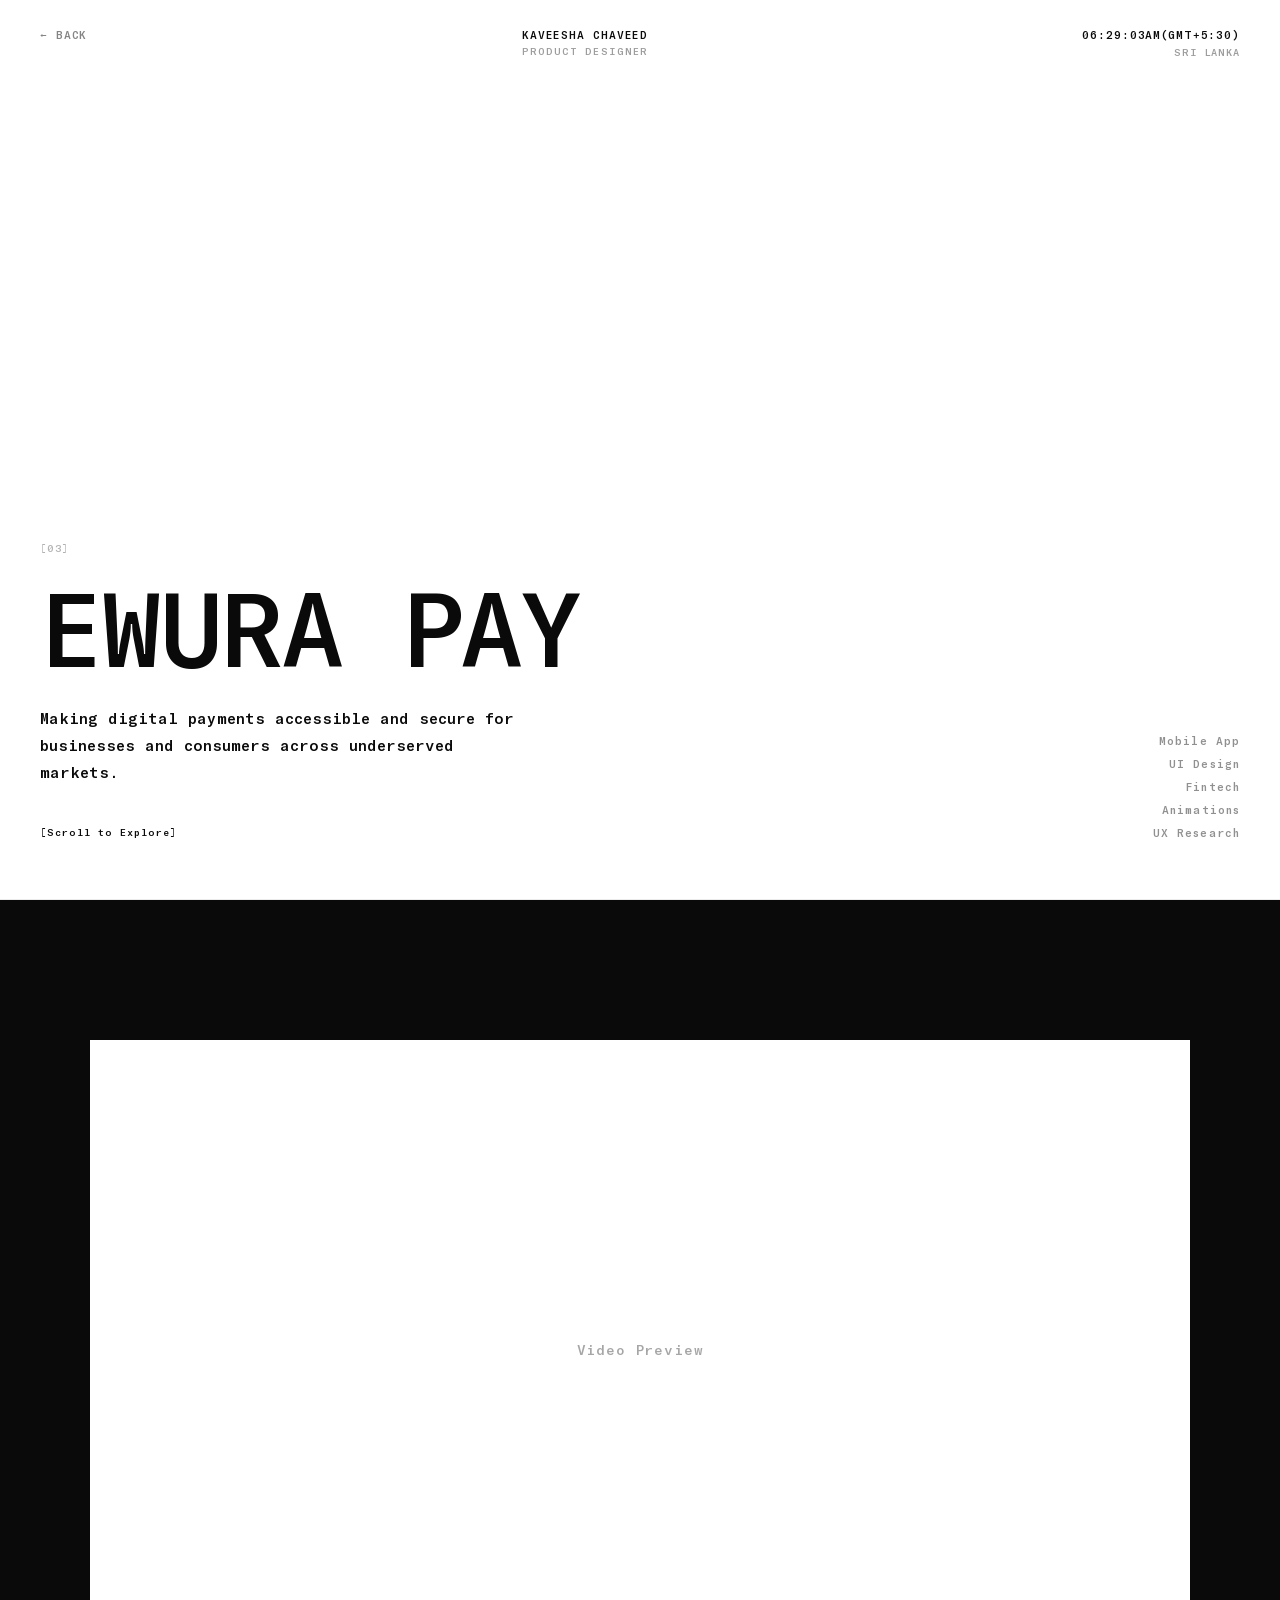
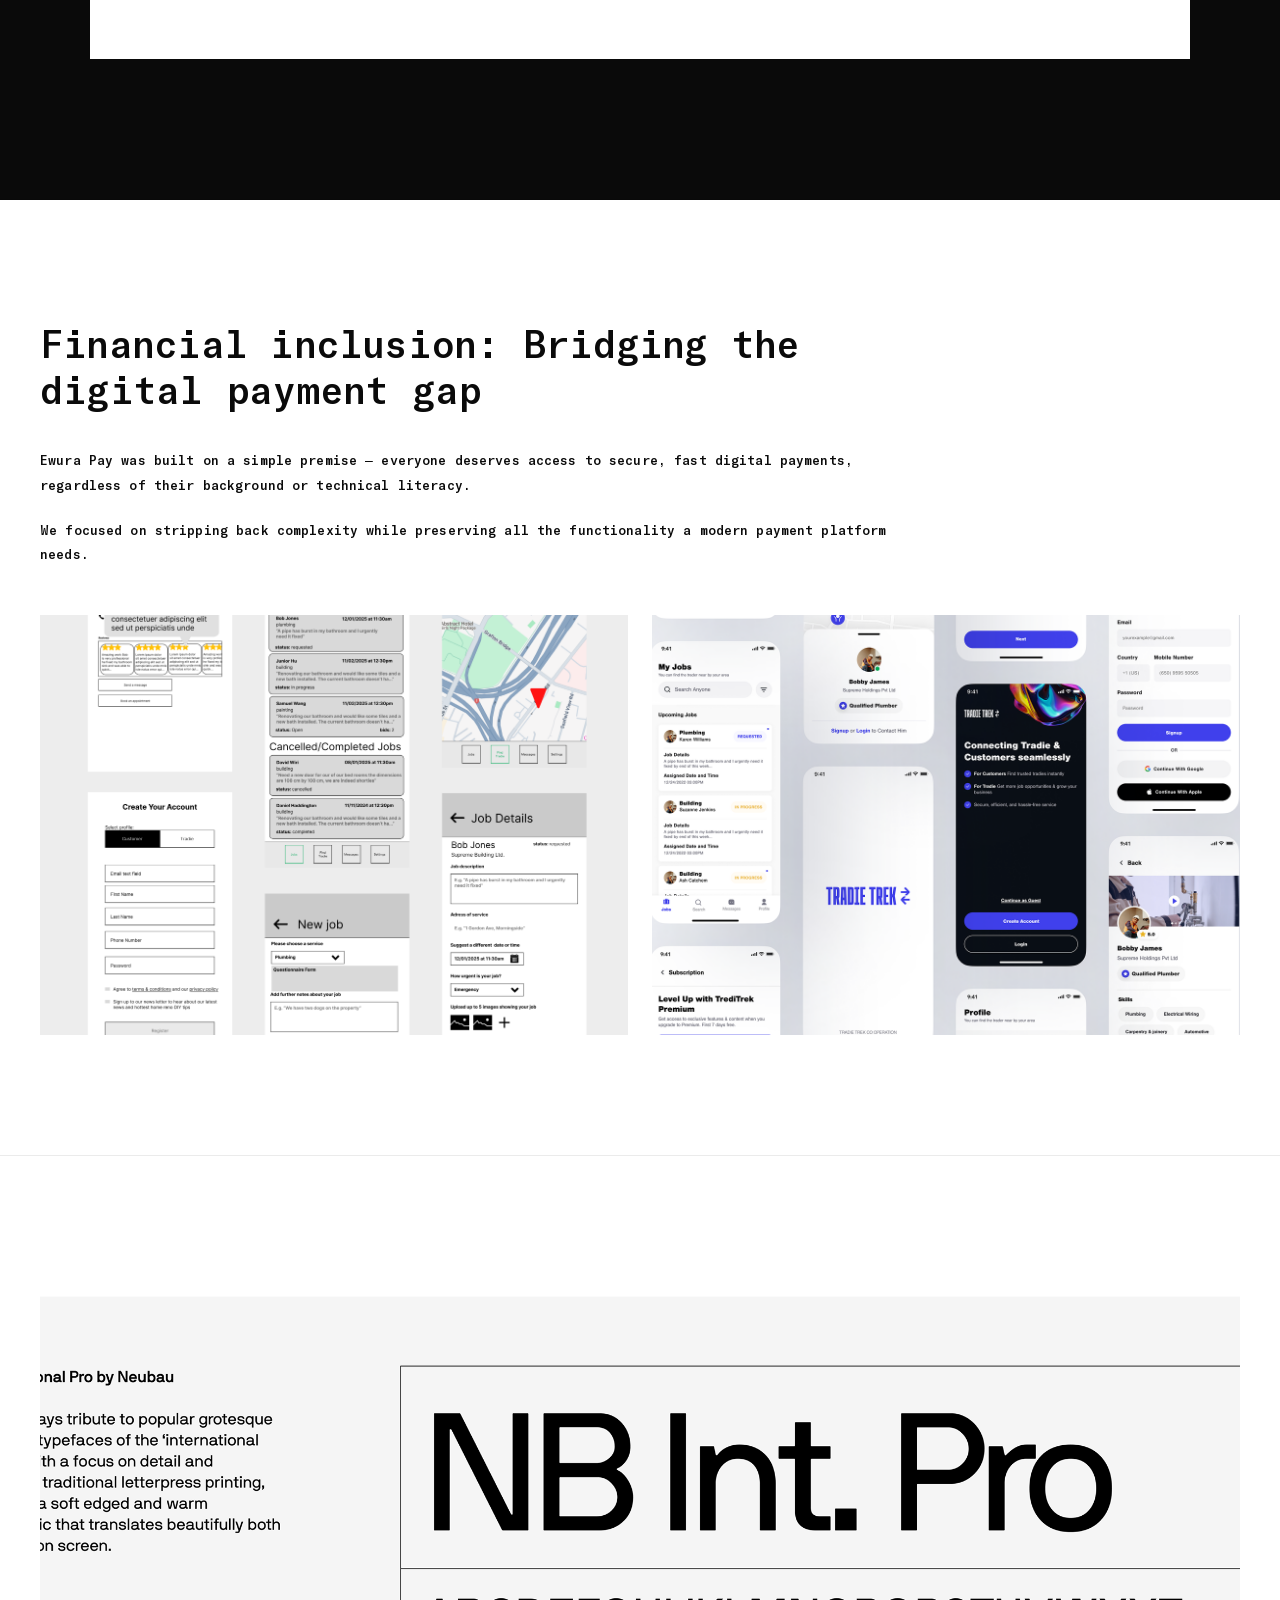
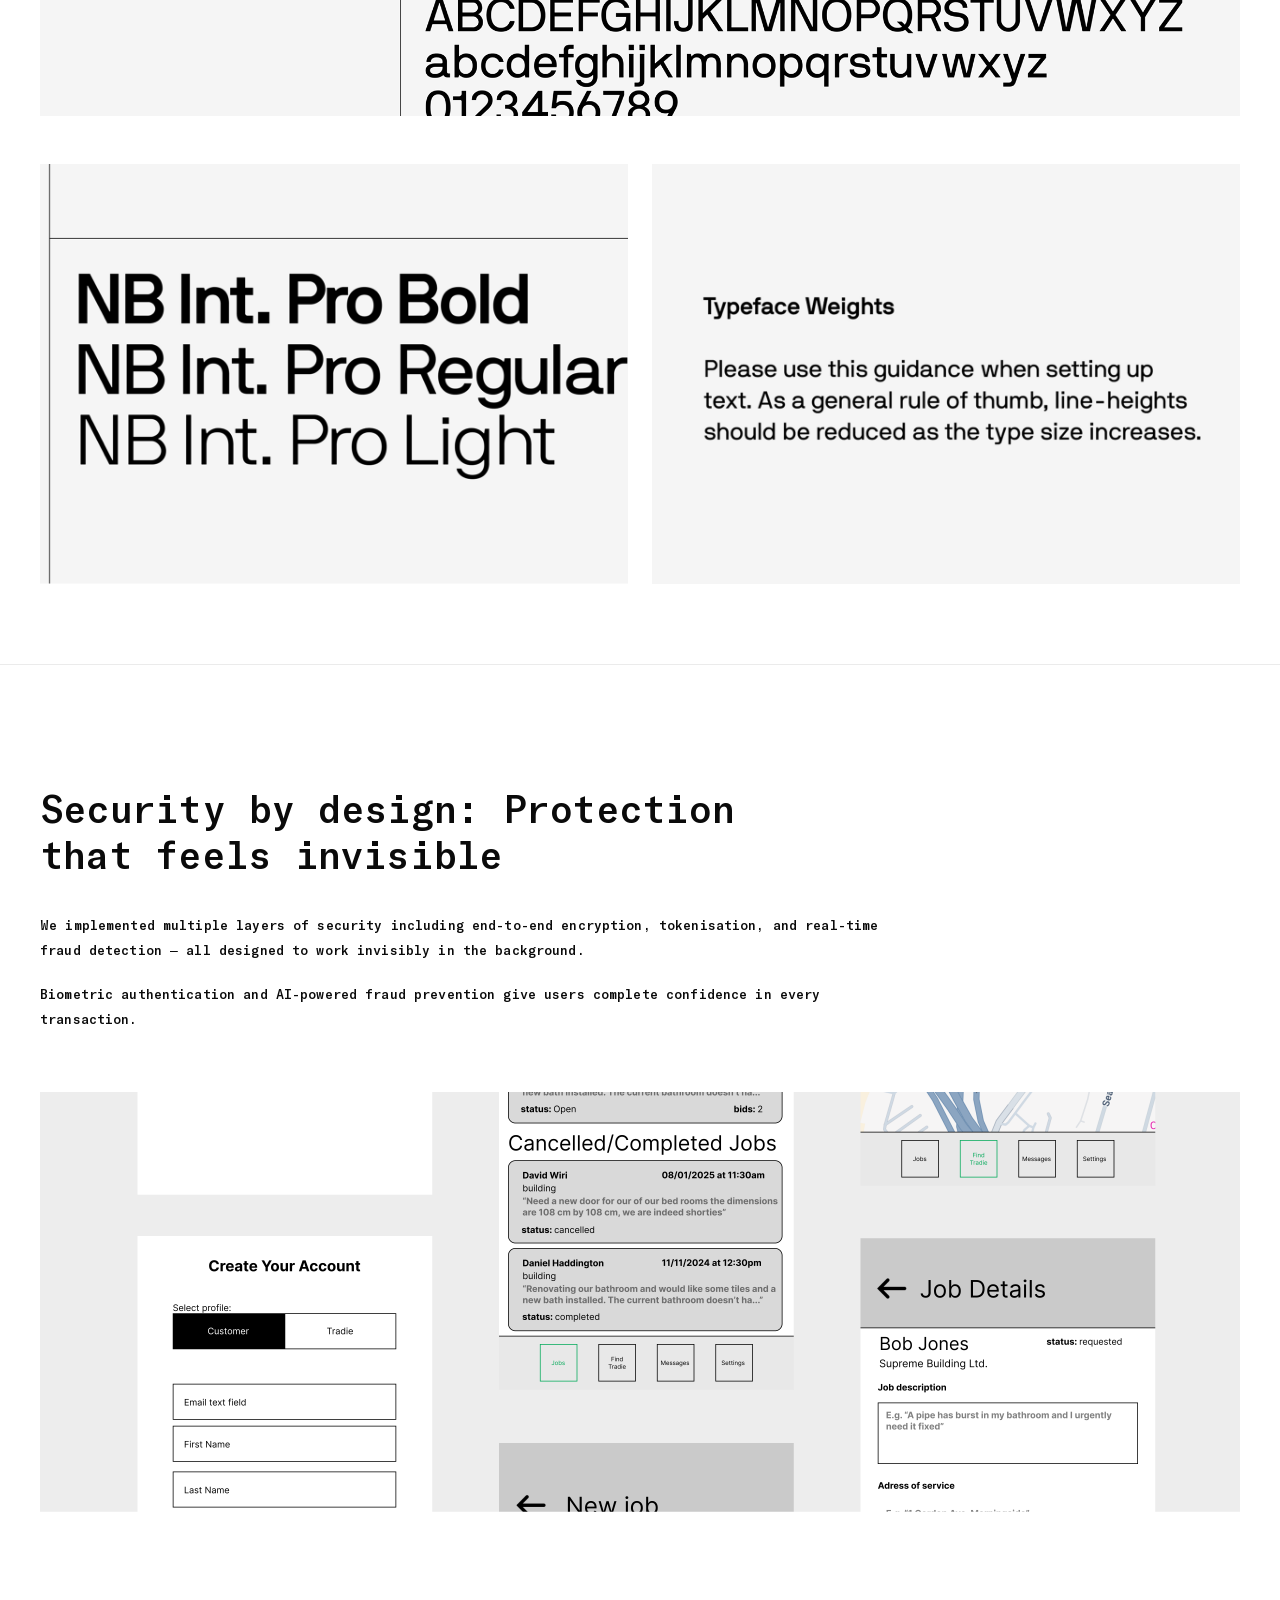
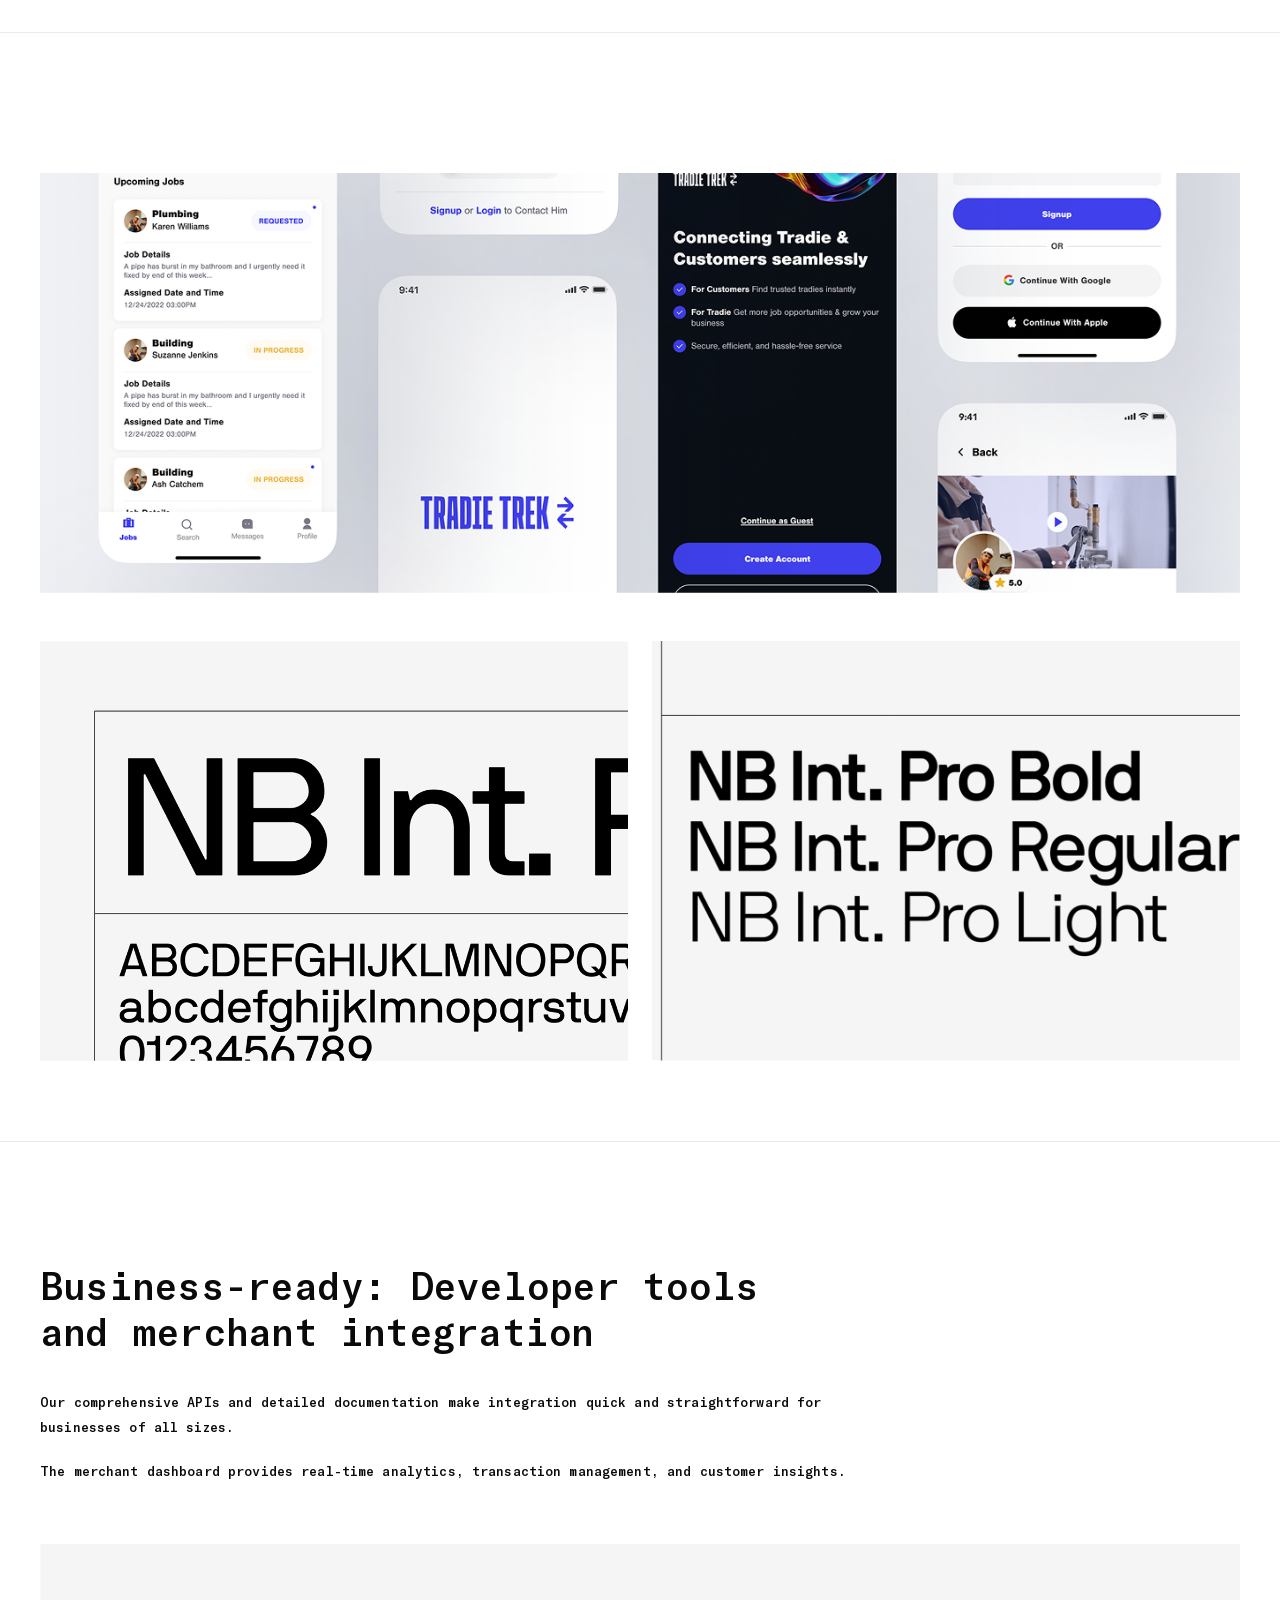
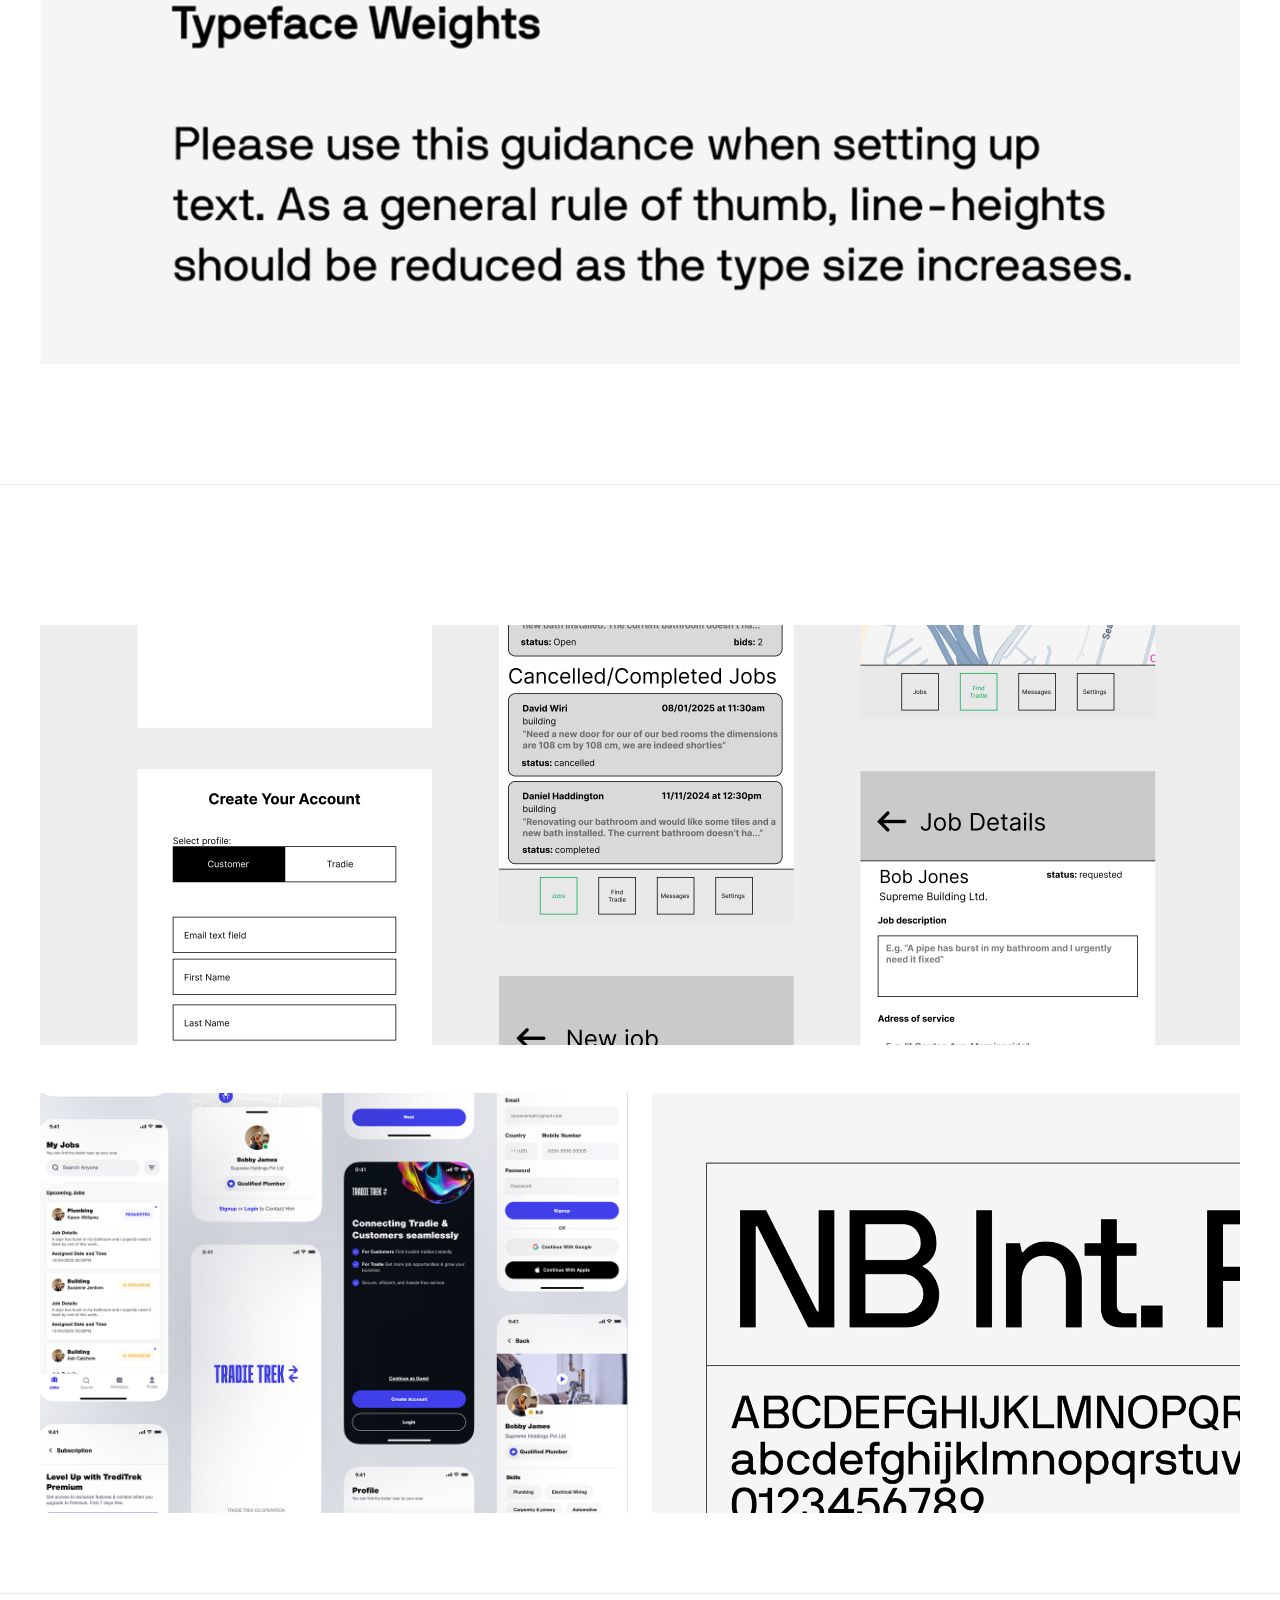
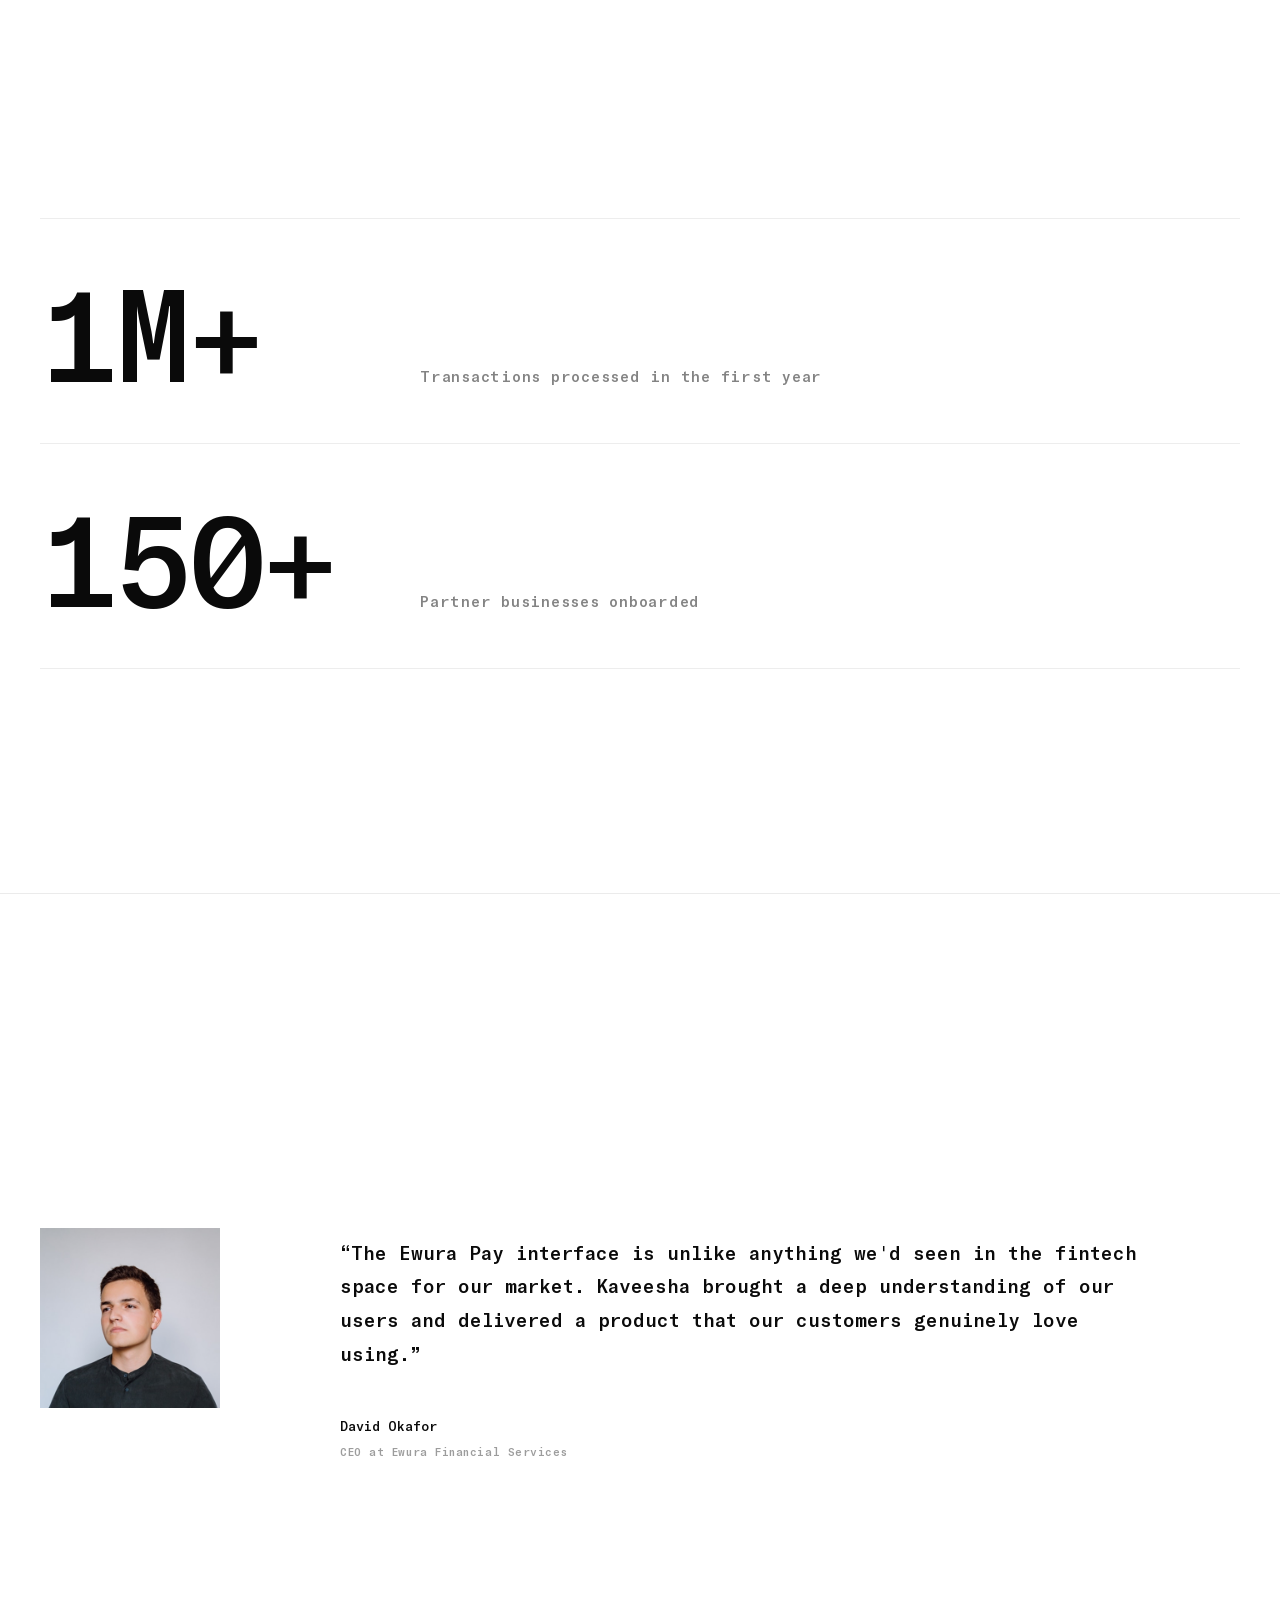
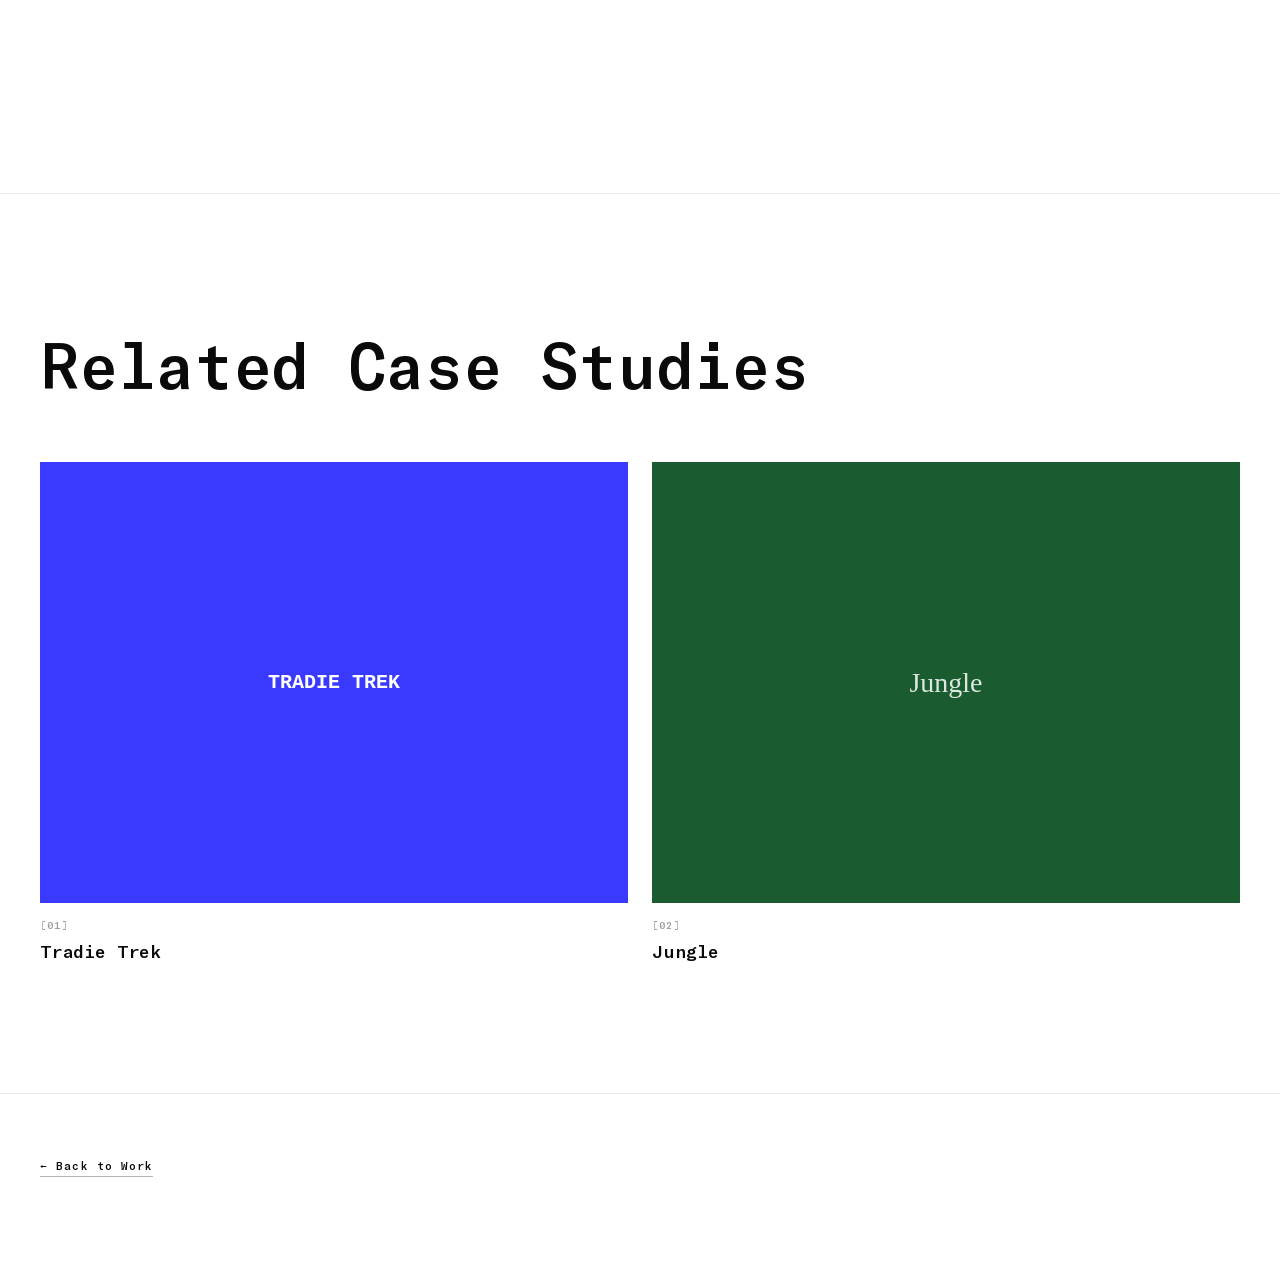
==== ewura-pay/index.html @ 0a638a09 "Use clean routes for portfolio pages" ====
<!DOCTYPE html>
<html lang="en">
<head>
<meta charset="UTF-8">
<meta name="viewport" content="width=device-width, initial-scale=1.0">
<title>Ewura Pay — Kaveesha Chaveed</title>
<link rel="preconnect" href="https://fonts.googleapis.com">
<link rel="preconnect" href="https://fonts.gstatic.com" crossorigin>
<link href="https://fonts.googleapis.com/css2?family=Playfair+Display:wght@700;900&family=IBM+Plex+Mono:wght@300;400;500&display=swap" rel="stylesheet">
<script>
(function() {
  try {
    if (sessionStorage.getItem('skipCaseStudyLoader') === '1') {
      document.documentElement.classList.add('skip-case-loader');
      sessionStorage.removeItem('skipCaseStudyLoader');
    }
  } catch (error) {}
})();
</script>
<style>
@font-face {
    font-family: 'GT America Mono';
    src: url('[data-uri]') format('truetype');
    font-weight: 500;
    font-style: normal;
  }

*,*::before,*::after{margin:0;padding:0;box-sizing:border-box;}
:root{
  --black:#0a0a0a;--white:#ffffff;--gold:#d4a843;
  --mono:'GT America Mono','IBM Plex Mono',monospace;
  --serif:'Playfair Display',serif;
  --ease:cubic-bezier(0.23,1,0.32,1);
}
html{scroll-behavior:smooth;}
body{font-family:var(--mono);background:var(--white);color:var(--black);overflow-x:hidden;}
.scroll-bar{position:fixed;top:0;left:0;height:2px;background:var(--gold);z-index:300;width:0;transition:width 0.1s linear;}
.skip-case-loader .page-loader{display:none;}
.skip-case-loader .proj-num,
.skip-case-loader .proj-title,
.skip-case-loader .proj-tagline,
.skip-case-loader .scroll-hint,
.skip-case-loader .proj-tags-right{
  animation:none;
  opacity:1;
  transform:none;
}
.page-loader{position:fixed;inset:0;background:var(--white);z-index:1000;display:flex;align-items:center;justify-content:center;animation:loaderOut 0.5s ease 1.4s forwards;}
.loader-text{font-family:var(--mono);font-size:11px;letter-spacing:0.2em;color:var(--black);opacity:0;animation:fadeIn 0.6s ease 0.3s forwards;}
@keyframes loaderOut{to{opacity:0;pointer-events:none;}}
@keyframes fadeIn{to{opacity:1;}}
nav{position:fixed;top:0;left:0;width:100%;padding:28px 40px;display:flex;align-items:flex-start;justify-content:space-between;z-index:200;}
nav.on-white{color:var(--black);}
nav.on-dark{color:var(--white);}
.nav-back{font-family:var(--mono);font-size:11px;letter-spacing:0.08em;text-decoration:none;color:inherit;display:flex;align-items:center;gap:6px;opacity:0.5;transition:opacity 0.3s;}
.nav-back:hover{opacity:1;}
.nav-mid{text-align:center;font-size:11px;letter-spacing:0.1em;}
.nav-name{display:block;font-weight:500;margin-bottom:4px;}
.nav-sub{display:block;font-size:10px;opacity:0.4;}
.nav-right{text-align:right;font-size:11px;letter-spacing:0.08em;}
.nav-time{display:block;font-weight:500;margin-bottom:4px;}
.nav-loc{display:block;font-size:10px;opacity:0.4;}
.project-hero{height:100vh;background:var(--white);display:flex;flex-direction:column;justify-content:flex-end;padding:0 40px 60px;position:relative;border-bottom:1px solid rgba(0,0,0,0.08);overflow:hidden;}
.proj-num{font-size:10px;letter-spacing:0.14em;color:rgba(0,0,0,0.3);margin-bottom:20px;display:block;opacity:0;transform:translateY(20px);animation:fadeUpIn 0.9s var(--ease) 1.5s forwards;}
.proj-title{font-family:var(--mono);font-size:clamp(52px,8vw,110px);font-weight:500;line-height:1;letter-spacing:-0.03em;margin-bottom:28px;opacity:0;transform:translateY(30px);animation:fadeUpIn 1s var(--ease) 1.65s forwards;}
.proj-tagline{font-size:clamp(13px,1.2vw,16px);line-height:1.75;max-width:480px;opacity:0;transform:translateY(20px);animation:fadeUpIn 0.9s var(--ease) 1.8s forwards;}
.scroll-hint{font-size:10px;letter-spacing:0.1em;opacity:0;margin-top:40px;animation:fadeUpIn 0.9s var(--ease) 2s forwards;}
.proj-tags-right{position:absolute;bottom:60px;right:40px;text-align:right;display:flex;flex-direction:column;gap:10px;opacity:0;animation:fadeUpIn 0.9s var(--ease) 1.9s forwards;}
.htag{font-size:11px;letter-spacing:0.1em;opacity:0.45;}
@keyframes fadeUpIn{to{opacity:1;transform:translateY(0);}}
.cs-video-section{height:100vh;display:flex;align-items:center;justify-content:center;padding:80px 40px;border-bottom:1px solid rgba(0,0,0,0.08);background:var(--black);}
.video-box{width:100%;max-width:1100px;aspect-ratio:16/9;background:var(--white);border:1px solid rgba(255,255,255,0.1);display:flex;align-items:center;justify-content:center;font-family:var(--mono);font-size:14px;letter-spacing:0.06em;color:rgba(0,0,0,0.35);opacity:0;transform:scale(0.97);transition:opacity 0.8s var(--ease),transform 0.8s var(--ease);}
.video-box.visible{opacity:1;transform:scale(1);}
.cs-section{min-height:100vh;display:flex;align-items:center;border-bottom:1px solid rgba(0,0,0,0.08);padding:120px 0;}
.cs-images-section{padding:80px 0;}
.cs-inner{width:100%;padding:0 40px;}
.cs-h2{font-family:var(--mono);font-size:clamp(24px,3vw,42px);font-weight:500;letter-spacing:-0.02em;line-height:1.2;margin-bottom:36px;max-width:760px;}
.cs-body{font-size:13px;line-height:1.9;opacity:0.65;max-width:860px;margin-bottom:20px;letter-spacing:0.01em;}
.img-full{width:100%;height:420px;background:none;display:flex;align-items:center;justify-content:center;font-family:var(--mono);font-size:13px;font-weight:500;color:rgba(0,0,0,0.35);margin-top:60px;}
.img-grid-2{display:grid;grid-template-columns:1fr 1fr;gap:24px;margin-top:48px;}
.img-box{background:none;height:420px;display:flex;align-items:center;justify-content:center;font-family:var(--mono);font-size:13px;font-weight:500;color:rgba(0,0,0,0.35);}
.cs-stats-section{min-height:100vh;display:flex;align-items:center;border-bottom:1px solid rgba(0,0,0,0.08);padding:120px 40px;}
.stat-row{display:grid;grid-template-columns:380px 1fr;align-items:baseline;padding:48px 0;border-top:1px solid rgba(0,0,0,0.07);width:100%;}
.stat-row:last-child{border-bottom:1px solid rgba(0,0,0,0.07);}
.stat-num{font-family:var(--mono);font-size:clamp(72px,10vw,130px);font-weight:500;letter-spacing:-0.04em;line-height:1;}
.stat-unit{font-size:0.45em;}
.stat-desc{font-size:15px;letter-spacing:0.05em;opacity:0.5;}
.cs-testi-section{min-height:100vh;display:flex;align-items:center;border-bottom:1px solid rgba(0,0,0,0.08);padding:120px 0;}
.cs-testi-grid{display:grid;grid-template-columns:200px 1fr;gap:100px;align-items:start;}
.testi-img{width:180px;height:180px;background:#d8d8d3;display:flex;align-items:center;justify-content:center;font-size:11px;color:rgba(0,0,0,0.3);}
.testi-right{padding-top:8px;}
.testi-text{font-size:clamp(15px,1.5vw,20px);line-height:1.75;margin-bottom:48px;max-width:820px;}
.testi-author strong{display:block;font-size:13px;font-weight:500;margin-bottom:6px;}
.testi-author span{font-size:11px;opacity:0.4;letter-spacing:0.05em;}
.cs-related-section{min-height:100vh;display:flex;align-items:center;padding:120px 40px;border-bottom:1px solid rgba(0,0,0,0.08);}
.related-inner{width:100%;}
.related-heading{font-family:var(--mono);font-size:clamp(36px,5vw,72px);font-weight:500;letter-spacing:-0.02em;margin-bottom:60px;}
.related-grid{display:grid;grid-template-columns:1fr 1fr;gap:24px;}
.related-card{text-decoration:none;color:var(--black);display:block;}
.related-thumb{width:100%;aspect-ratio:4/3;overflow:hidden;margin-bottom:16px;}
.related-thumb-inner{width:100%;height:100%;display:flex;align-items:center;justify-content:center;transition:transform 0.6s var(--ease);}
.related-card:hover .related-thumb-inner{transform:scale(1.04);}
.related-num{font-size:10px;letter-spacing:0.12em;opacity:0.4;margin-bottom:8px;}
.related-title{font-size:18px;font-weight:500;letter-spacing:-0.01em;}
.back-wrap{padding:60px 40px 100px;}
.back-link{font-family:var(--mono);font-size:11px;letter-spacing:0.1em;color:var(--black);text-decoration:none;border-bottom:1px solid rgba(0,0,0,0.3);padding-bottom:4px;display:inline-flex;align-items:center;gap:8px;transition:opacity 0.3s,gap 0.3s;}
.back-link:hover{opacity:0.5;gap:16px;}
.reveal-up{opacity:0;transform:translateY(32px);transition:opacity 0.8s var(--ease),transform 0.8s var(--ease);}
.reveal-up.visible{opacity:1;transform:translateY(0);}
.reveal-clip{clip-path:inset(0 0 0% 0);transition:clip-path 1s var(--ease);}
.reveal-clip.visible{clip-path:inset(0 0 0% 0);}
.reveal-left{opacity:0;transform:translateX(-24px);transition:opacity 0.7s var(--ease),transform 0.7s var(--ease);}
.reveal-left.visible{opacity:1;transform:translateX(0);}
@media(max-width:900px){
  nav{padding:20px;}
  .nav-mid,.nav-right{display:none;}
  .project-hero,.cs-inner,.cs-stats-section,.cs-testi-section .cs-inner,.cs-related-section,.back-wrap{padding-left:20px;padding-right:20px;}
  .proj-tags-right{position:static;margin-top:24px;text-align:left;}
  .img-grid-2{grid-template-columns:1fr;}
  .cs-testi-grid{grid-template-columns:1fr;gap:40px;}
  .related-grid{grid-template-columns:1fr;}
  .stat-row{grid-template-columns:1fr;gap:8px;}
}

</style>
</head>
<body>
<div class="page-loader"><div class="loader-text">KAVEESHA CHAVEED</div></div>
<div class="scroll-bar" id="sb"></div>
<nav id="siteNav" class="on-white">
  <a href="/" class="nav-back">← BACK</a>
  <div class="nav-mid"><span class="nav-name">KAVEESHA CHAVEED</span><span class="nav-sub">PRODUCT DESIGNER</span></div>
  <div class="nav-right"><span class="nav-time" id="liveTime">--:--</span><span class="nav-loc">SRI LANKA</span></div>
</nav>
<section class="project-hero">
  <span class="proj-num">[03]</span>
  <h1 class="proj-title">EWURA PAY</h1>
  <p class="proj-tagline">Making digital payments accessible and secure for businesses and consumers across underserved markets.</p>
  <p class="scroll-hint">[Scroll to Explore]</p>
  <div class="proj-tags-right"><span class="htag">Mobile App</span><span class="htag">UI Design</span><span class="htag">Fintech</span><span class="htag">Animations</span><span class="htag">UX Research</span></div>
</section>
<section class="cs-video-section"><div class="video-box">Video Preview</div></section>
<section class="cs-section cs-text-section"><div class="cs-inner"><h2 class="cs-h2 reveal-up">Financial inclusion: Bridging the digital payment gap</h2><p class="cs-body reveal-up" style="transition-delay:0.10s">Ewura Pay was built on a simple premise — everyone deserves access to secure, fast digital payments, regardless of their background or technical literacy.</p><p class="cs-body reveal-up" style="transition-delay:0.20s">We focused on stripping back complexity while preserving all the functionality a modern payment platform needs.</p><div class="img-grid-2"><div class="img-box reveal-clip" style="transition-delay:0.1s"><img src="/Images/Frame 6.png" alt="Ewura Pay Image 1" style="width:100%;height:100%;object-fit:cover;"></div><div class="img-box reveal-clip" style="transition-delay:0.25s"><img src="/Images/Rectangle 14 2.png" alt="Ewura Pay Image 2" style="width:100%;height:100%;object-fit:cover;"></div></div></div></section><section class="cs-section cs-images-section"><div class="cs-inner"><div class="img-full reveal-clip"><img src="/Images/Rectangle 14.png" alt="Ewura Pay Image 3" style="width:100%;height:100%;object-fit:cover;"></div><div class="img-grid-2"><div class="img-box reveal-clip" style="transition-delay:0.15s"><img src="/Images/Rectangle 15.png" alt="Ewura Pay Image 4" style="width:100%;height:100%;object-fit:cover;"></div><div class="img-box reveal-clip" style="transition-delay:0.3s"><img src="/Images/Rectangle 16.png" alt="Ewura Pay Image" style="width:100%;height:100%;object-fit:cover;"></div></div></div></section><section class="cs-section cs-text-section"><div class="cs-inner"><h2 class="cs-h2 reveal-up">Security by design: Protection that feels invisible</h2><p class="cs-body reveal-up" style="transition-delay:0.10s">We implemented multiple layers of security including end-to-end encryption, tokenisation, and real-time fraud detection — all designed to work invisibly in the background.</p><p class="cs-body reveal-up" style="transition-delay:0.20s">Biometric authentication and AI-powered fraud prevention give users complete confidence in every transaction.</p><div class="img-full reveal-clip" style="transition-delay:0.15s"><img src="/Images/Frame 6.png" alt="Ewura Pay Image" style="width:100%;height:100%;object-fit:cover;"></div></div></section><section class="cs-section cs-images-section"><div class="cs-inner"><div class="img-full reveal-clip"><img src="/Images/Rectangle 14 2.png" alt="Ewura Pay Image" style="width:100%;height:100%;object-fit:cover;"></div><div class="img-grid-2"><div class="img-box reveal-clip" style="transition-delay:0.15s"><img src="/Images/Rectangle 14.png" alt="Ewura Pay Image" style="width:100%;height:100%;object-fit:cover;"></div><div class="img-box reveal-clip" style="transition-delay:0.3s"><img src="/Images/Rectangle 15.png" alt="Ewura Pay Image" style="width:100%;height:100%;object-fit:cover;"></div></div></div></section><section class="cs-section cs-text-section"><div class="cs-inner"><h2 class="cs-h2 reveal-up">Business-ready: Developer tools and merchant integration</h2><p class="cs-body reveal-up" style="transition-delay:0.10s">Our comprehensive APIs and detailed documentation make integration quick and straightforward for businesses of all sizes.</p><p class="cs-body reveal-up" style="transition-delay:0.20s">The merchant dashboard provides real-time analytics, transaction management, and customer insights.</p><div class="img-full reveal-clip" style="transition-delay:0.15s"><img src="/Images/Rectangle 16.png" alt="Ewura Pay Image" style="width:100%;height:100%;object-fit:cover;"></div></div></section><section class="cs-section cs-images-section"><div class="cs-inner"><div class="img-full reveal-clip"><img src="/Images/Frame 6.png" alt="Ewura Pay Image" style="width:100%;height:100%;object-fit:cover;"></div><div class="img-grid-2"><div class="img-box reveal-clip" style="transition-delay:0.15s"><img src="/Images/Rectangle 14 2.png" alt="Ewura Pay Image" style="width:100%;height:100%;object-fit:cover;"></div><div class="img-box reveal-clip" style="transition-delay:0.3s"><img src="/Images/Rectangle 14.png" alt="Ewura Pay Image" style="width:100%;height:100%;object-fit:cover;"></div></div></div></section>
<section class="cs-stats-section"><div style="width:100%;"><div class="stat-row reveal-left" style="transition-delay:0.00s"><div class="stat-num">1M+<span class="stat-unit"></span></div><div class="stat-desc">Transactions processed in the first year</div></div><div class="stat-row reveal-left" style="transition-delay:0.15s"><div class="stat-num">150+<span class="stat-unit"></span></div><div class="stat-desc">Partner businesses onboarded</div></div></div></section>
<section class="cs-section cs-testi-section"><div class="cs-inner cs-testi-grid"><div class="testi-img reveal-up"><img src="/Images/Rectangle 18.png" alt="Testimonial" style="width:100%;height:100%;object-fit:cover;"></div><div class="testi-right"><p class="testi-text reveal-up" style="transition-delay:0.12s">&ldquo;The Ewura Pay interface is unlike anything we'd seen in the fintech space for our market. Kaveesha brought a deep understanding of our users and delivered a product that our customers genuinely love using.&rdquo;</p><div class="testi-author reveal-up" style="transition-delay:0.24s"><strong>David Okafor</strong><span>CEO at Ewura Financial Services</span></div></div></div></section>
<section class="cs-related-section"><div class="related-inner"><div class="related-heading reveal-up">Related Case Studies</div><div class="related-grid"><a href="/tradie-trek/" class="related-card reveal-up" style="transition-delay:0.00s"><div class="related-thumb"><div class="related-thumb-inner" style="background:#3a3aff;"><span style="font-family:monospace;font-size:20px;font-weight:700;color:#fff;">TRADIE TREK</span></div></div><div class="related-num">[01]</div><div class="related-title">Tradie Trek</div></a><a href="/under-construction/?project=jungle" class="related-card reveal-up" style="transition-delay:0.12s"><div class="related-thumb"><div class="related-thumb-inner" style="background:#1a5c30;"><span style="font-family:serif;font-size:28px;color:rgba(255,255,255,0.85);">Jungle</span></div></div><div class="related-num">[02]</div><div class="related-title">Jungle</div></a></div></div></section>
<div class="back-wrap"><a href="/#work" class="back-link">← Back to Work</a></div>
<script>
(function() {
  var sb = document.getElementById('sb');
  var nav = document.getElementById('siteNav');
  var videoSec = document.querySelector('.cs-video-section');
  window.addEventListener('scroll', function() {
    if (sb) sb.style.width = (window.scrollY / (document.body.scrollHeight - window.innerHeight) * 100) + '%';
  }, {passive:true});
  var io = new IntersectionObserver(function(entries) {
    entries.forEach(function(e) { if (e.isIntersecting) e.target.classList.add('visible'); });
  }, {threshold:0.12});
  document.querySelectorAll('.reveal-up,.reveal-clip,.reveal-left,.video-box').forEach(function(el) { io.observe(el); });
  if (nav && videoSec) {
    var navIO = new IntersectionObserver(function(entries) {
      entries.forEach(function(e) { nav.className = e.isIntersecting ? 'on-dark' : 'on-white'; });
    }, {threshold:0.5});
    navIO.observe(videoSec);
  }
  function updateTime() {
    var el = document.getElementById('liveTime');
    if (!el) return;
    var now = new Date(), utc = now.getTime() + (now.getTimezoneOffset() * 60000);
    var sl = new Date(utc + 5.5 * 3600000);
    var h = sl.getHours(), m = String(sl.getMinutes()).padStart(2,'0'), s = String(sl.getSeconds()).padStart(2,'0');
    var ap = h >= 12 ? 'PM' : 'AM'; h = h % 12 || 12;
    el.textContent = String(h).padStart(2,'0') + ':' + m + ':' + s + ap + '(GMT+5:30)';
  }
  updateTime(); setInterval(updateTime, 1000);
})();
</script>
</body>
</html>
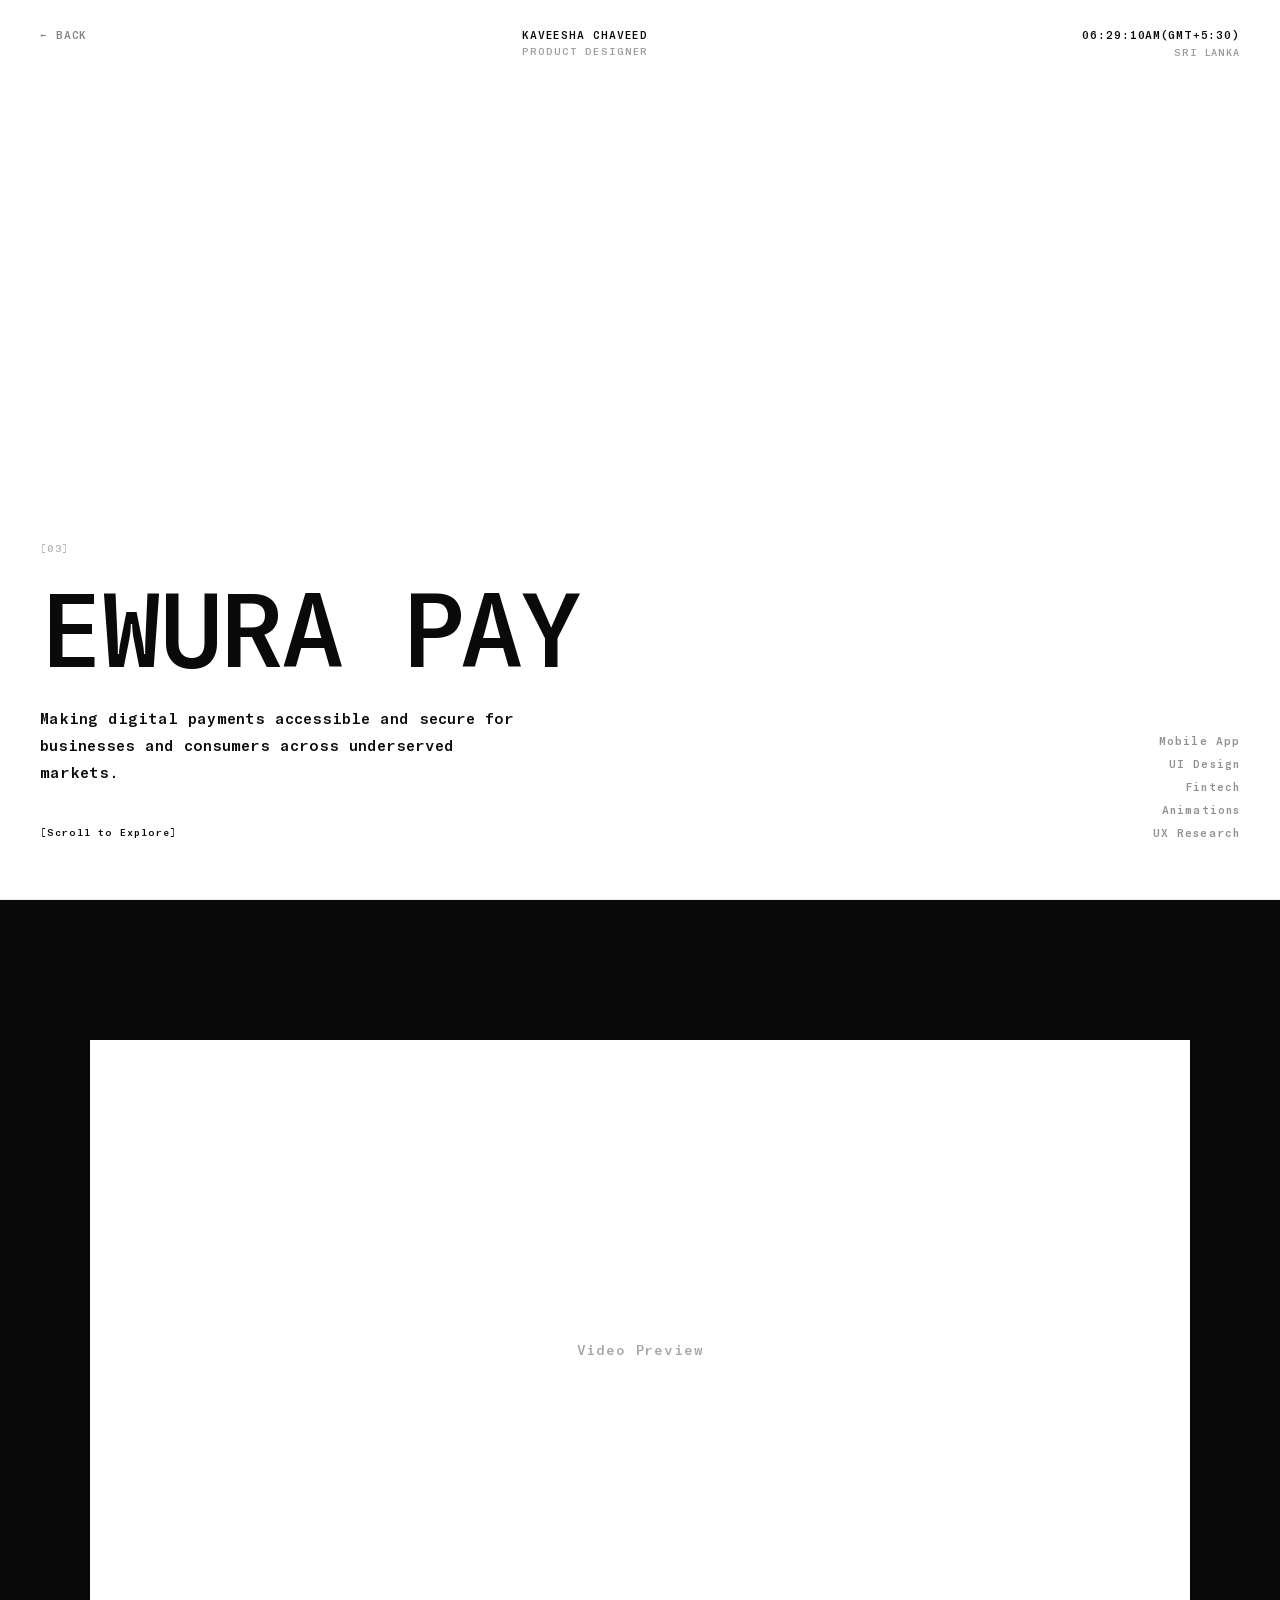
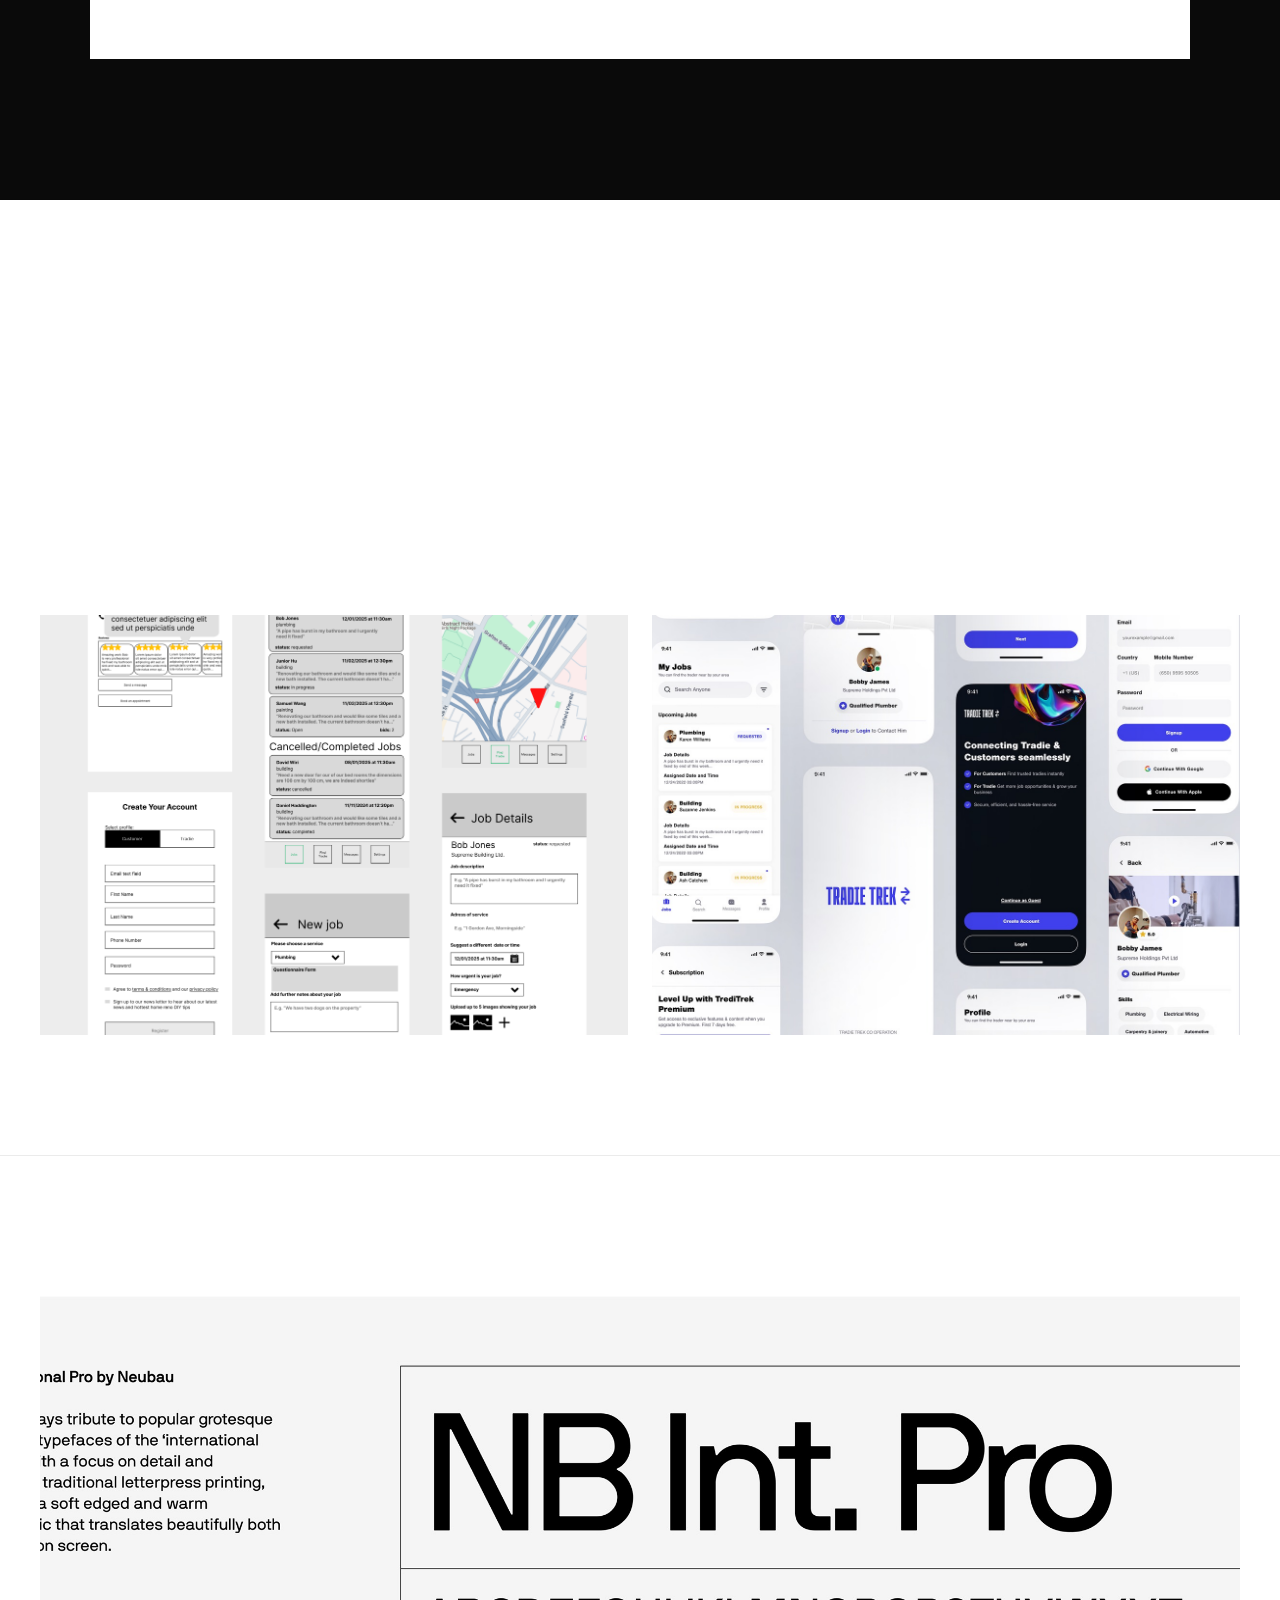
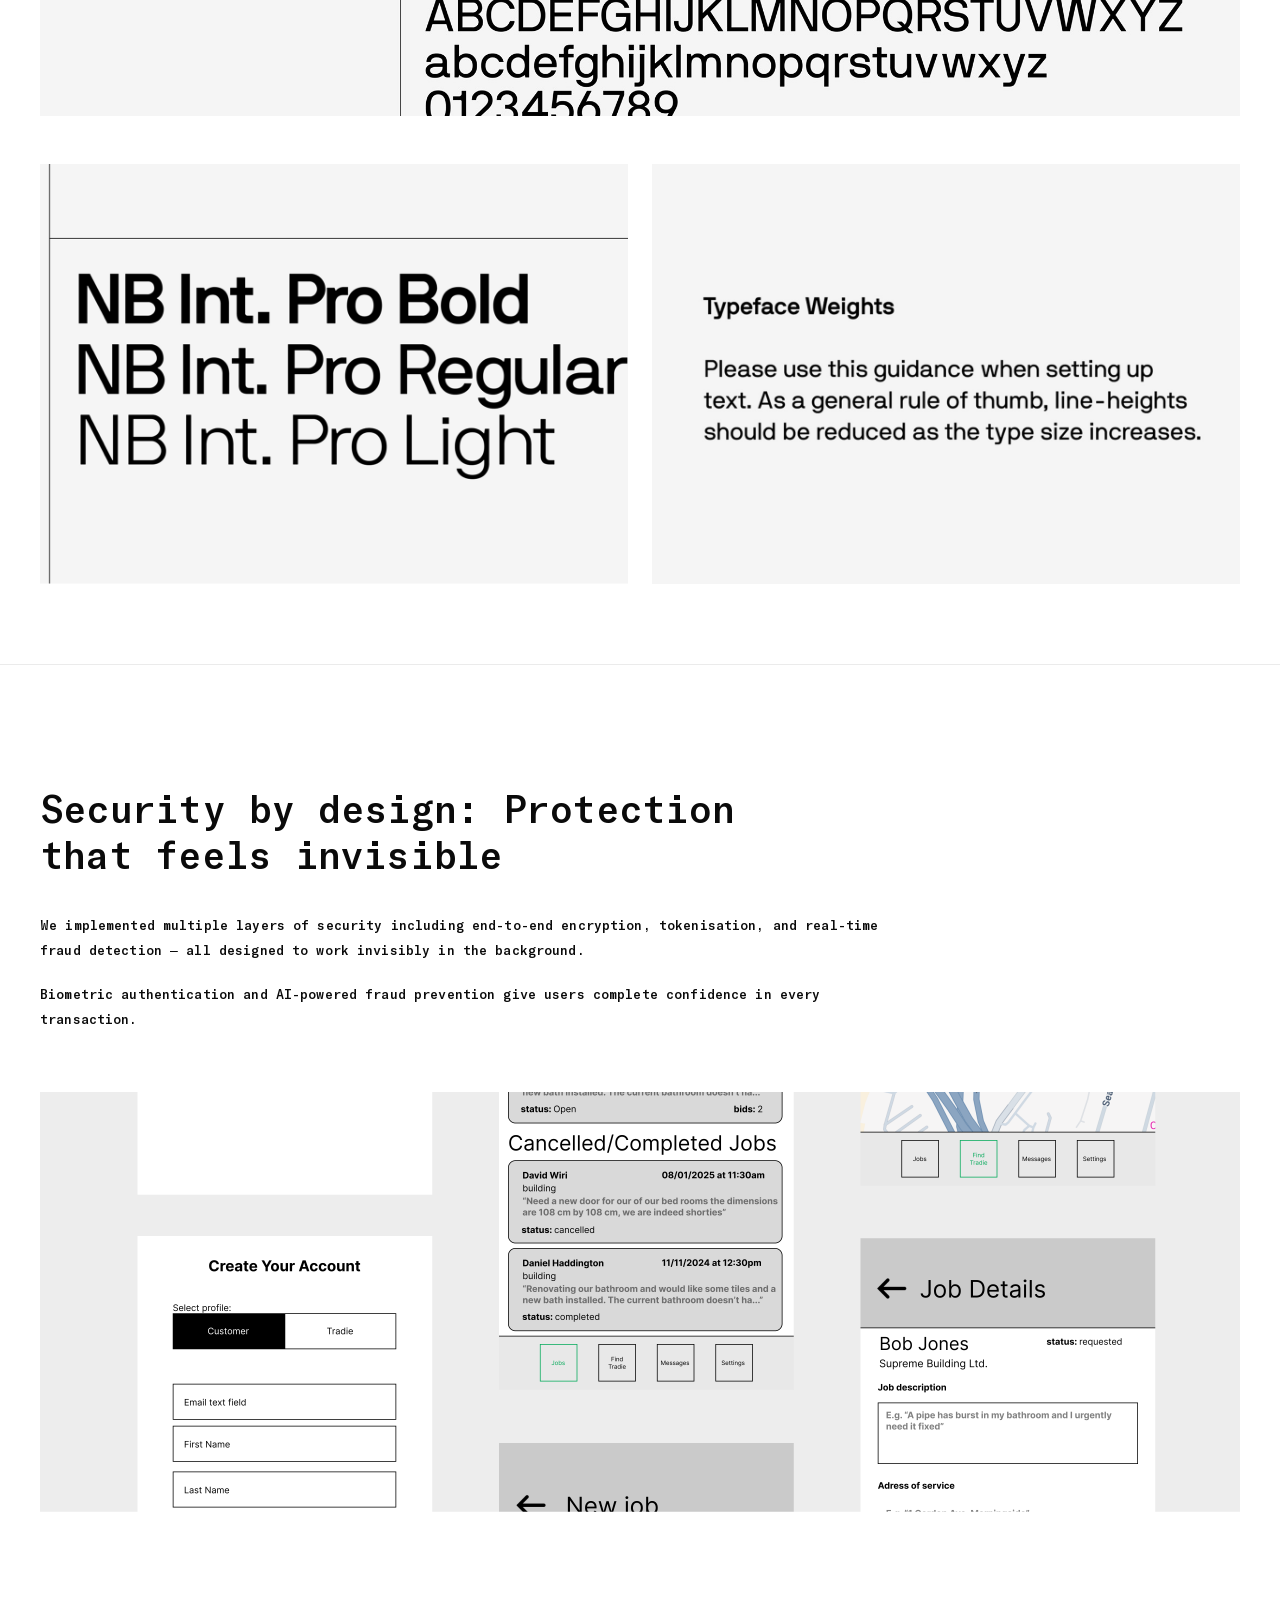
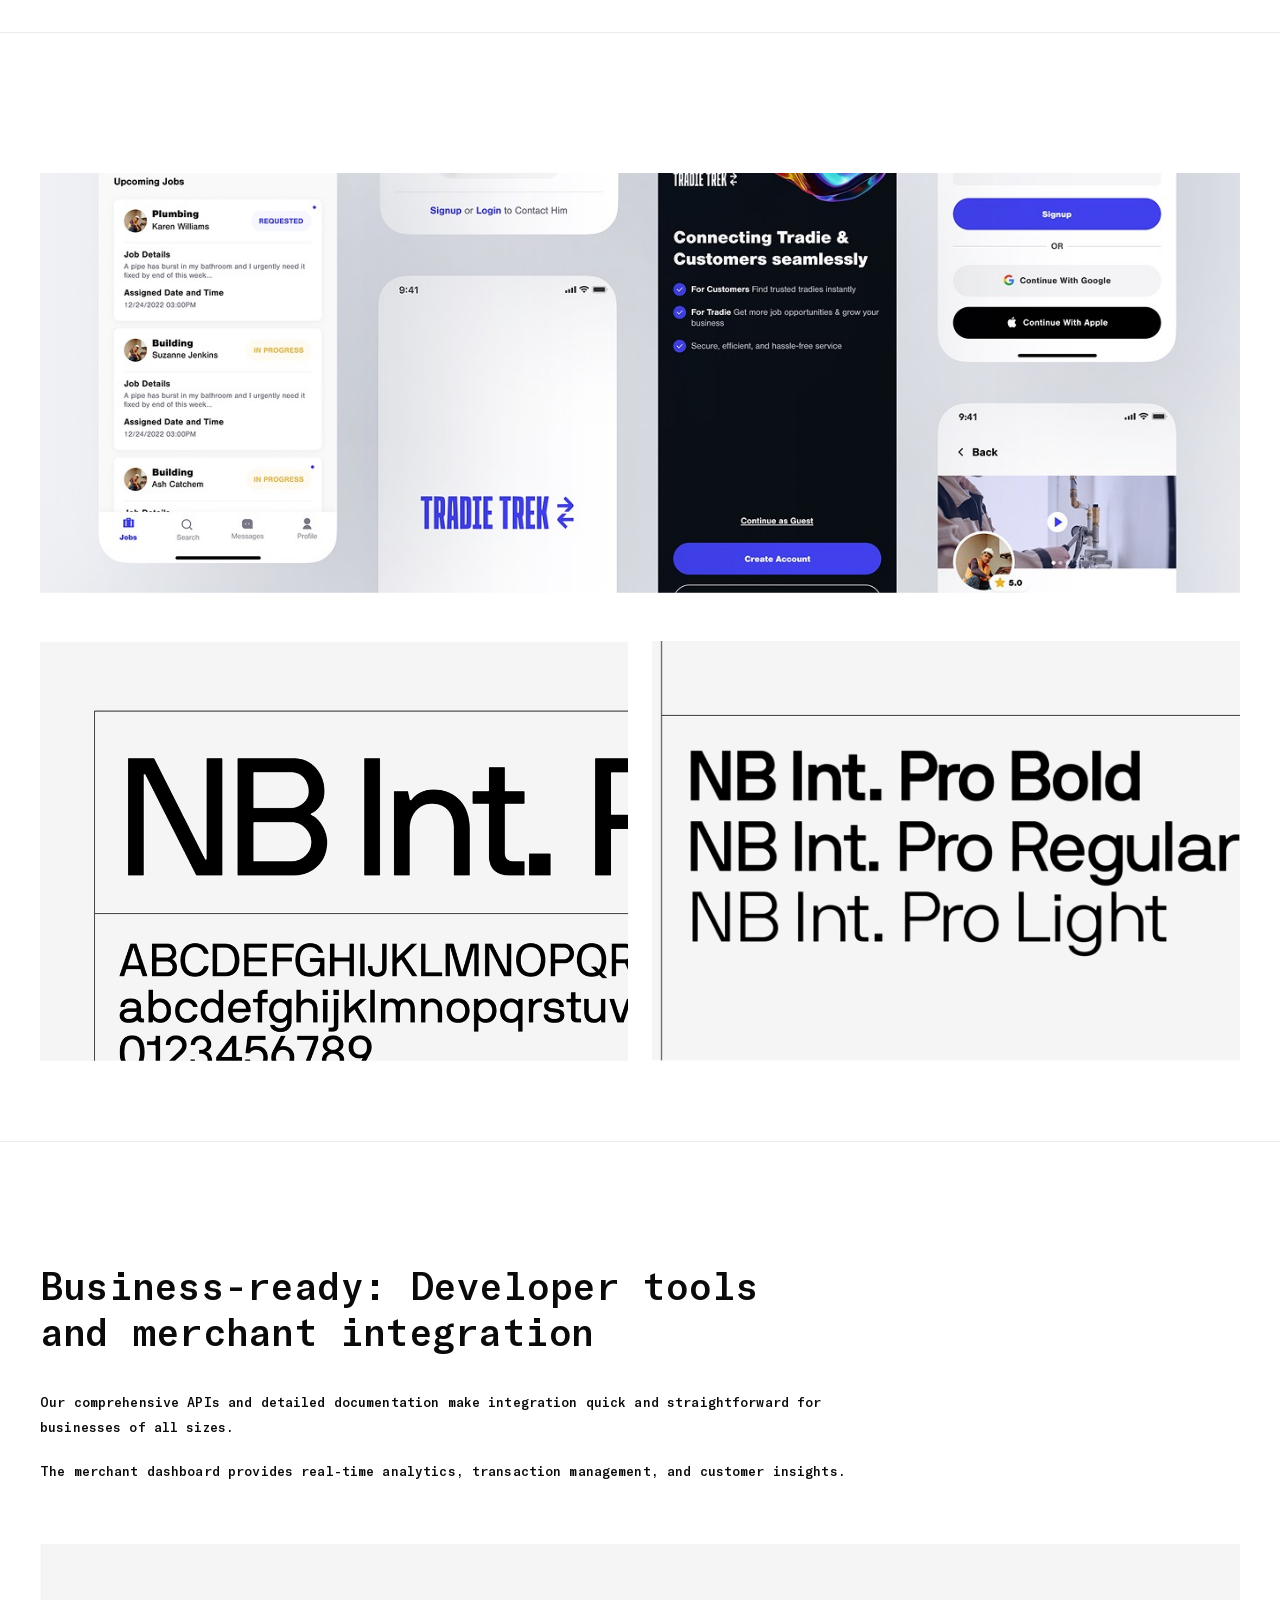
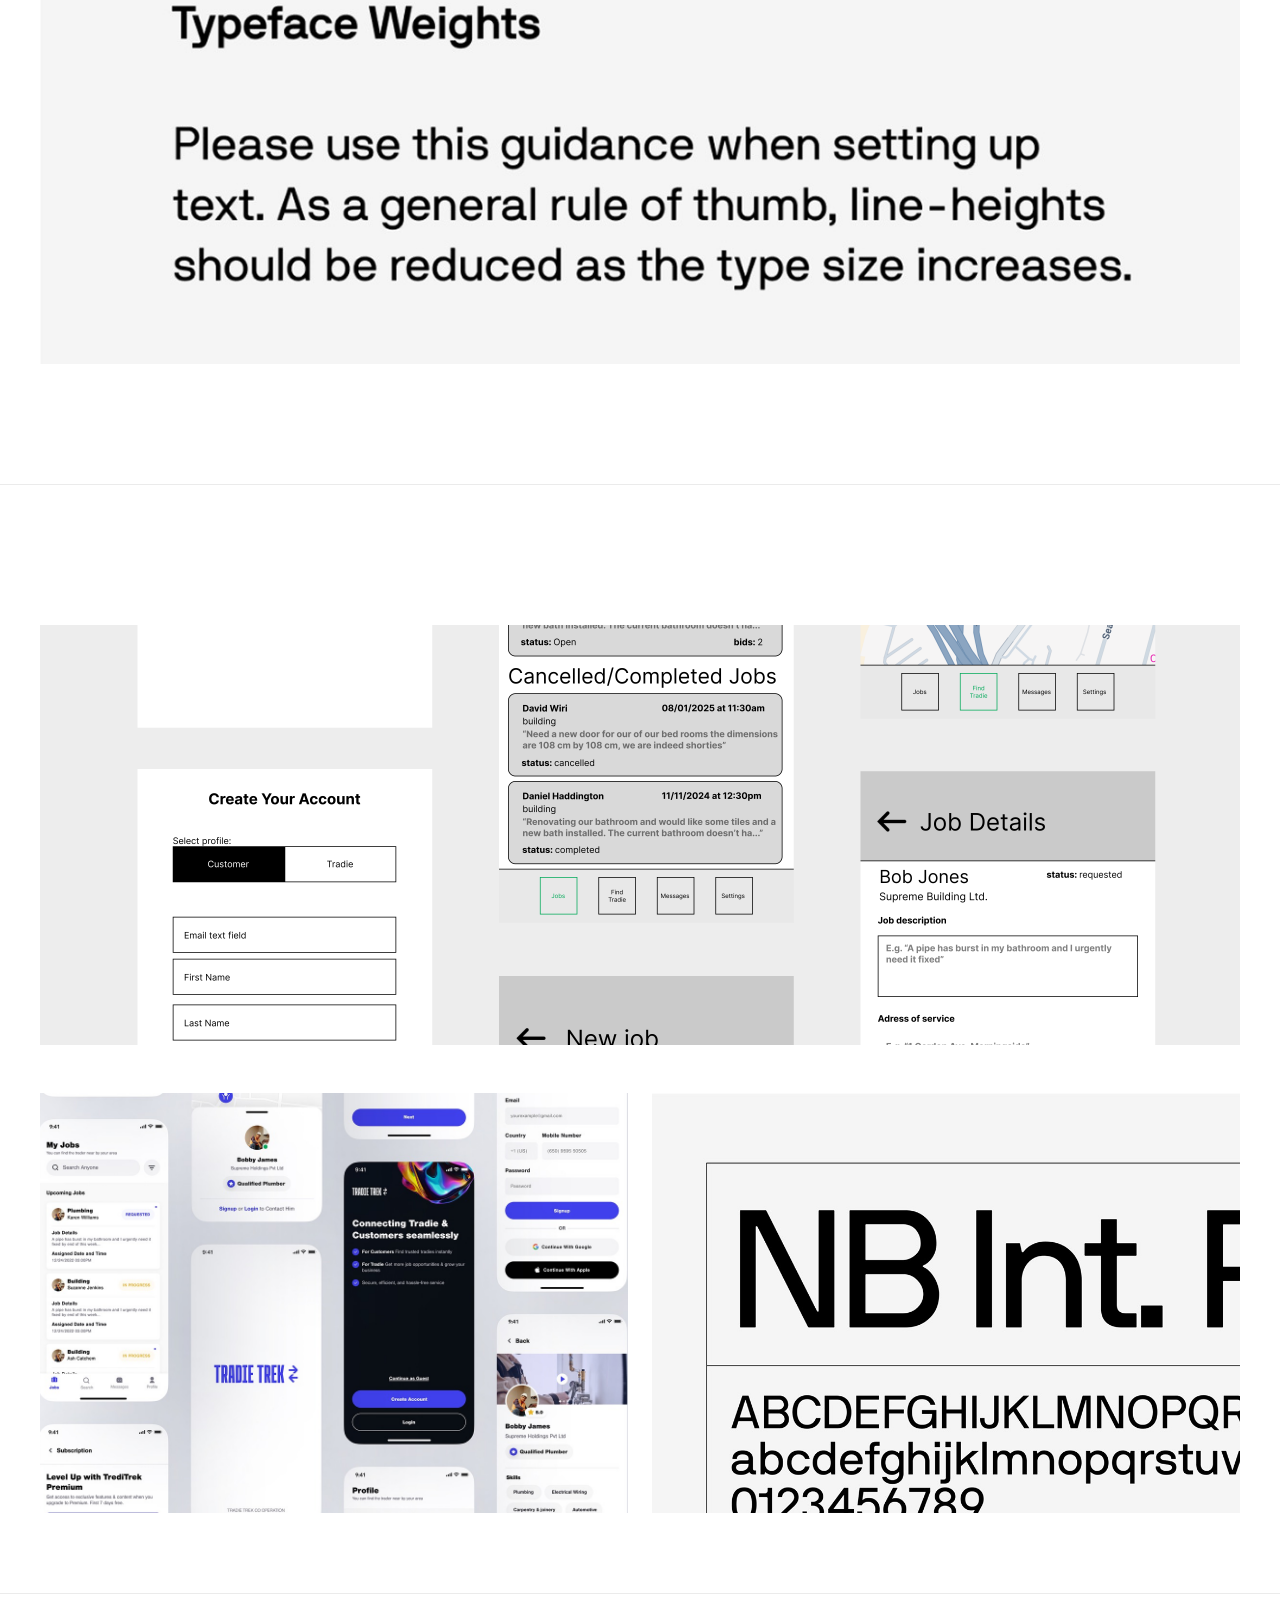
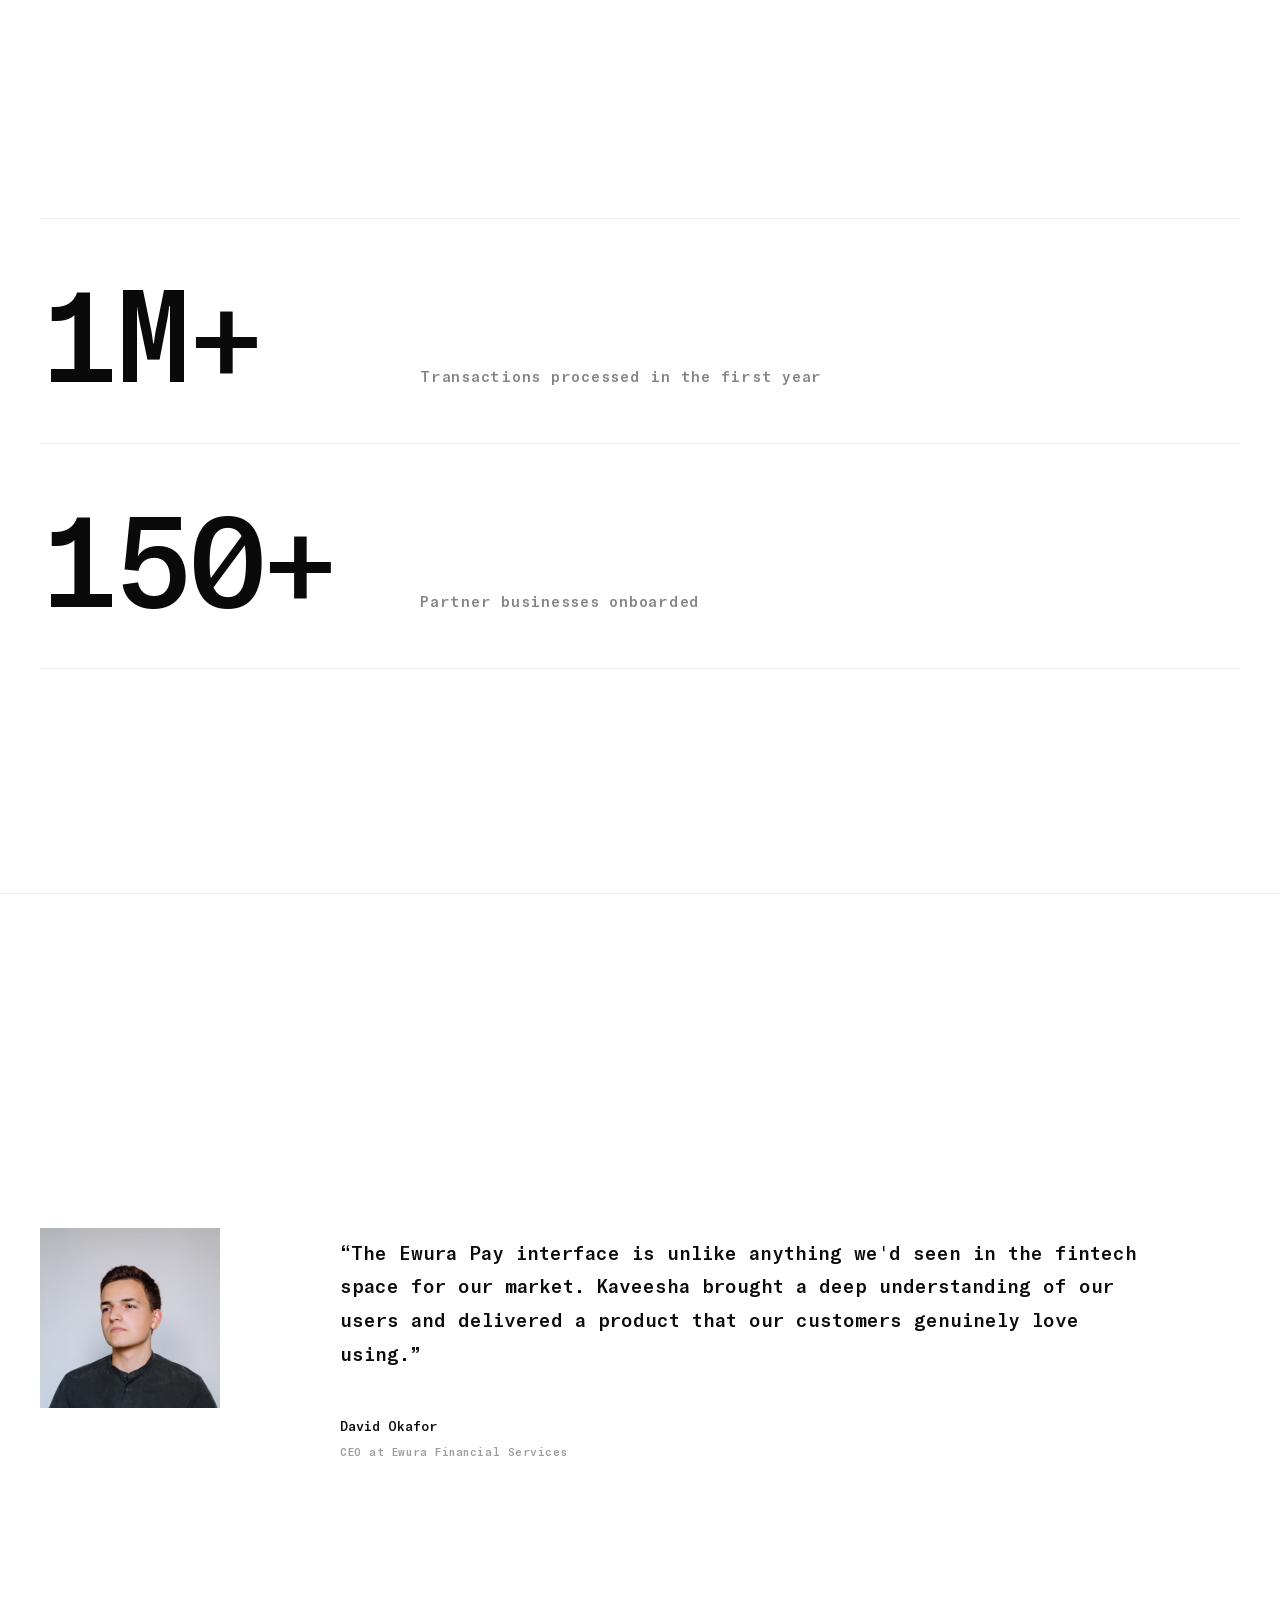
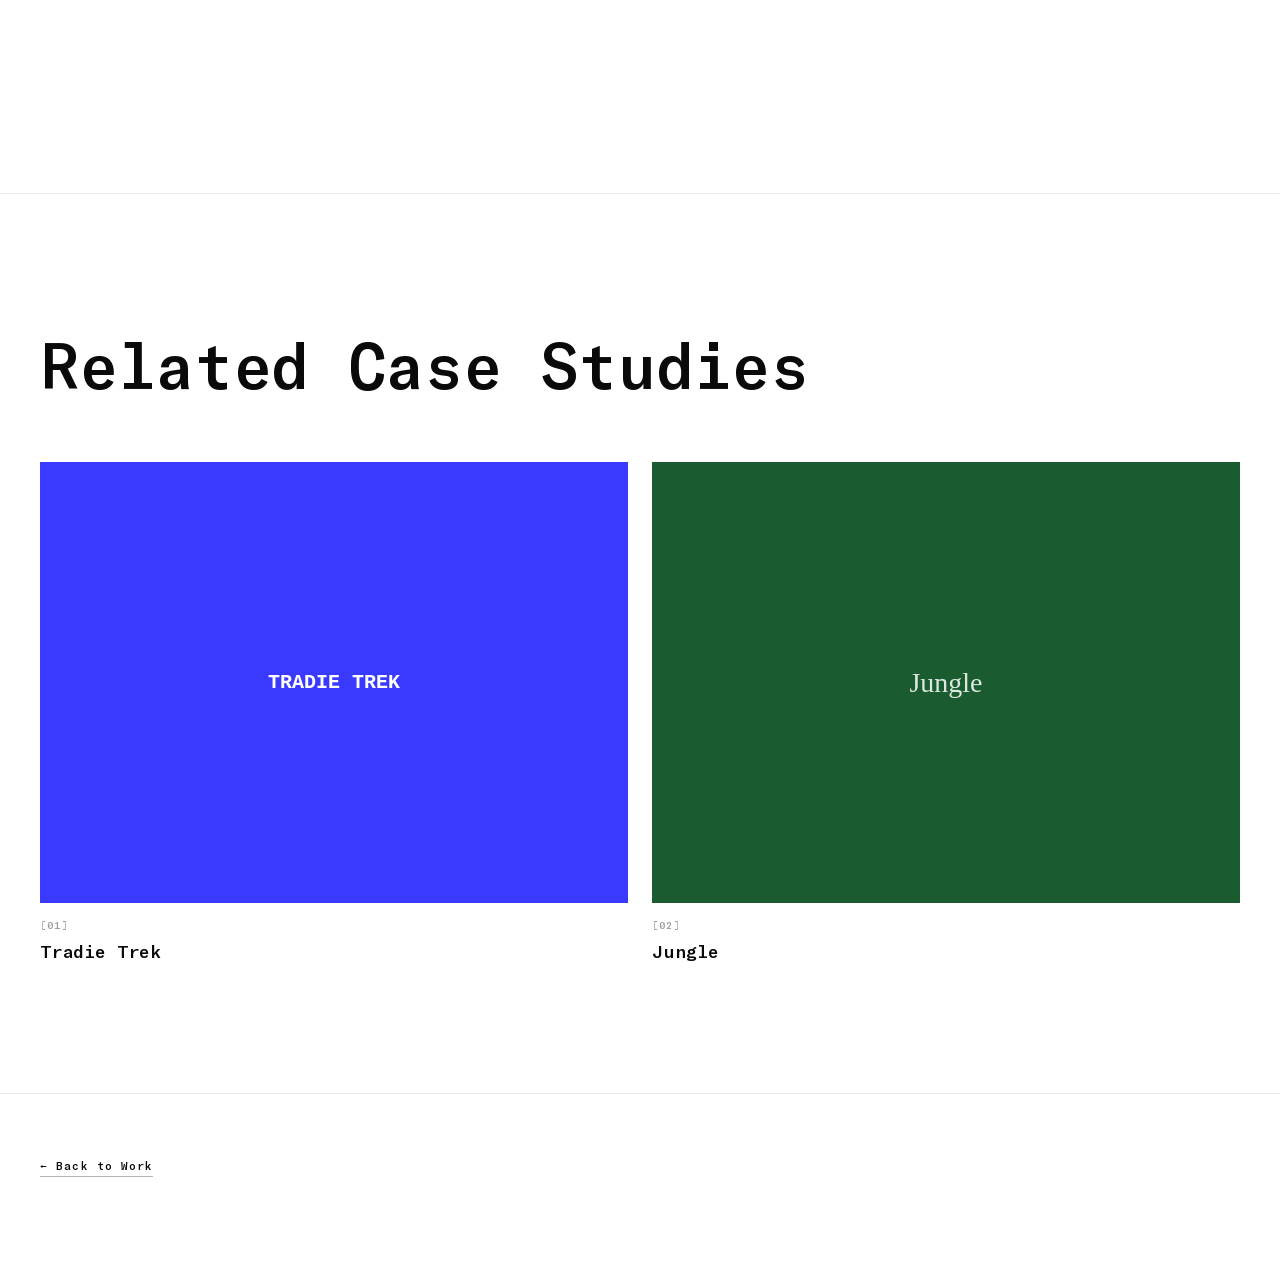
==== commit 9f237c73: "push" ====
--- a/ewura-pay/index.html
+++ b/ewura-pay/index.html
@@ -140,9 +140,9 @@
   <div class="proj-tags-right"><span class="htag">Mobile App</span><span class="htag">UI Design</span><span class="htag">Fintech</span><span class="htag">Animations</span><span class="htag">UX Research</span></div>
 </section>
 <section class="cs-video-section"><div class="video-box">Video Preview</div></section>
-<section class="cs-section cs-text-section"><div class="cs-inner"><h2 class="cs-h2 reveal-up">Financial inclusion: Bridging the digital payment gap</h2><p class="cs-body reveal-up" style="transition-delay:0.10s">Ewura Pay was built on a simple premise — everyone deserves access to secure, fast digital payments, regardless of their background or technical literacy.</p><p class="cs-body reveal-up" style="transition-delay:0.20s">We focused on stripping back complexity while preserving all the functionality a modern payment platform needs.</p><div class="img-grid-2"><div class="img-box reveal-clip" style="transition-delay:0.1s"><img src="/Images/Frame 6.png" alt="Ewura Pay Image 1" style="width:100%;height:100%;object-fit:cover;"></div><div class="img-box reveal-clip" style="transition-delay:0.25s"><img src="/Images/Rectangle 14 2.png" alt="Ewura Pay Image 2" style="width:100%;height:100%;object-fit:cover;"></div></div></div></section><section class="cs-section cs-images-section"><div class="cs-inner"><div class="img-full reveal-clip"><img src="/Images/Rectangle 14.png" alt="Ewura Pay Image 3" style="width:100%;height:100%;object-fit:cover;"></div><div class="img-grid-2"><div class="img-box reveal-clip" style="transition-delay:0.15s"><img src="/Images/Rectangle 15.png" alt="Ewura Pay Image 4" style="width:100%;height:100%;object-fit:cover;"></div><div class="img-box reveal-clip" style="transition-delay:0.3s"><img src="/Images/Rectangle 16.png" alt="Ewura Pay Image" style="width:100%;height:100%;object-fit:cover;"></div></div></div></section><section class="cs-section cs-text-section"><div class="cs-inner"><h2 class="cs-h2 reveal-up">Security by design: Protection that feels invisible</h2><p class="cs-body reveal-up" style="transition-delay:0.10s">We implemented multiple layers of security including end-to-end encryption, tokenisation, and real-time fraud detection — all designed to work invisibly in the background.</p><p class="cs-body reveal-up" style="transition-delay:0.20s">Biometric authentication and AI-powered fraud prevention give users complete confidence in every transaction.</p><div class="img-full reveal-clip" style="transition-delay:0.15s"><img src="/Images/Frame 6.png" alt="Ewura Pay Image" style="width:100%;height:100%;object-fit:cover;"></div></div></section><section class="cs-section cs-images-section"><div class="cs-inner"><div class="img-full reveal-clip"><img src="/Images/Rectangle 14 2.png" alt="Ewura Pay Image" style="width:100%;height:100%;object-fit:cover;"></div><div class="img-grid-2"><div class="img-box reveal-clip" style="transition-delay:0.15s"><img src="/Images/Rectangle 14.png" alt="Ewura Pay Image" style="width:100%;height:100%;object-fit:cover;"></div><div class="img-box reveal-clip" style="transition-delay:0.3s"><img src="/Images/Rectangle 15.png" alt="Ewura Pay Image" style="width:100%;height:100%;object-fit:cover;"></div></div></div></section><section class="cs-section cs-text-section"><div class="cs-inner"><h2 class="cs-h2 reveal-up">Business-ready: Developer tools and merchant integration</h2><p class="cs-body reveal-up" style="transition-delay:0.10s">Our comprehensive APIs and detailed documentation make integration quick and straightforward for businesses of all sizes.</p><p class="cs-body reveal-up" style="transition-delay:0.20s">The merchant dashboard provides real-time analytics, transaction management, and customer insights.</p><div class="img-full reveal-clip" style="transition-delay:0.15s"><img src="/Images/Rectangle 16.png" alt="Ewura Pay Image" style="width:100%;height:100%;object-fit:cover;"></div></div></section><section class="cs-section cs-images-section"><div class="cs-inner"><div class="img-full reveal-clip"><img src="/Images/Frame 6.png" alt="Ewura Pay Image" style="width:100%;height:100%;object-fit:cover;"></div><div class="img-grid-2"><div class="img-box reveal-clip" style="transition-delay:0.15s"><img src="/Images/Rectangle 14 2.png" alt="Ewura Pay Image" style="width:100%;height:100%;object-fit:cover;"></div><div class="img-box reveal-clip" style="transition-delay:0.3s"><img src="/Images/Rectangle 14.png" alt="Ewura Pay Image" style="width:100%;height:100%;object-fit:cover;"></div></div></div></section>
+<section class="cs-section cs-text-section"><div class="cs-inner"><h2 class="cs-h2 reveal-up">Financial inclusion: Bridging the digital payment gap</h2><p class="cs-body reveal-up" style="transition-delay:0.10s">Ewura Pay was built on a simple premise — everyone deserves access to secure, fast digital payments, regardless of their background or technical literacy.</p><p class="cs-body reveal-up" style="transition-delay:0.20s">We focused on stripping back complexity while preserving all the functionality a modern payment platform needs.</p><div class="img-grid-2"><div class="img-box reveal-clip" style="transition-delay:0.1s"><img src="/Images/Frame 6.png" alt="Ewura Pay Image 1" style="width:100%;height:100%;object-fit:cover;"></div><div class="img-box reveal-clip" style="transition-delay:0.25s"><img src="/Images/Rectangle 14 2.jpg" alt="Ewura Pay Image 2" style="width:100%;height:100%;object-fit:cover;"></div></div></div></section><section class="cs-section cs-images-section"><div class="cs-inner"><div class="img-full reveal-clip"><img src="/Images/Rectangle 14.jpg" alt="Ewura Pay Image 3" style="width:100%;height:100%;object-fit:cover;"></div><div class="img-grid-2"><div class="img-box reveal-clip" style="transition-delay:0.15s"><img src="/Images/Rectangle 15.png" alt="Ewura Pay Image 4" style="width:100%;height:100%;object-fit:cover;"></div><div class="img-box reveal-clip" style="transition-delay:0.3s"><img src="/Images/Rectangle 16.jpg" alt="Ewura Pay Image" style="width:100%;height:100%;object-fit:cover;"></div></div></div></section><section class="cs-section cs-text-section"><div class="cs-inner"><h2 class="cs-h2 reveal-up">Security by design: Protection that feels invisible</h2><p class="cs-body reveal-up" style="transition-delay:0.10s">We implemented multiple layers of security including end-to-end encryption, tokenisation, and real-time fraud detection — all designed to work invisibly in the background.</p><p class="cs-body reveal-up" style="transition-delay:0.20s">Biometric authentication and AI-powered fraud prevention give users complete confidence in every transaction.</p><div class="img-full reveal-clip" style="transition-delay:0.15s"><img src="/Images/Frame 6.png" alt="Ewura Pay Image" style="width:100%;height:100%;object-fit:cover;"></div></div></section><section class="cs-section cs-images-section"><div class="cs-inner"><div class="img-full reveal-clip"><img src="/Images/Rectangle 14 2.jpg" alt="Ewura Pay Image" style="width:100%;height:100%;object-fit:cover;"></div><div class="img-grid-2"><div class="img-box reveal-clip" style="transition-delay:0.15s"><img src="/Images/Rectangle 14.jpg" alt="Ewura Pay Image" style="width:100%;height:100%;object-fit:cover;"></div><div class="img-box reveal-clip" style="transition-delay:0.3s"><img src="/Images/Rectangle 15.png" alt="Ewura Pay Image" style="width:100%;height:100%;object-fit:cover;"></div></div></div></section><section class="cs-section cs-text-section"><div class="cs-inner"><h2 class="cs-h2 reveal-up">Business-ready: Developer tools and merchant integration</h2><p class="cs-body reveal-up" style="transition-delay:0.10s">Our comprehensive APIs and detailed documentation make integration quick and straightforward for businesses of all sizes.</p><p class="cs-body reveal-up" style="transition-delay:0.20s">The merchant dashboard provides real-time analytics, transaction management, and customer insights.</p><div class="img-full reveal-clip" style="transition-delay:0.15s"><img src="/Images/Rectangle 16.jpg" alt="Ewura Pay Image" style="width:100%;height:100%;object-fit:cover;"></div></div></section><section class="cs-section cs-images-section"><div class="cs-inner"><div class="img-full reveal-clip"><img src="/Images/Frame 6.png" alt="Ewura Pay Image" style="width:100%;height:100%;object-fit:cover;"></div><div class="img-grid-2"><div class="img-box reveal-clip" style="transition-delay:0.15s"><img src="/Images/Rectangle 14 2.jpg" alt="Ewura Pay Image" style="width:100%;height:100%;object-fit:cover;"></div><div class="img-box reveal-clip" style="transition-delay:0.3s"><img src="/Images/Rectangle 14.jpg" alt="Ewura Pay Image" style="width:100%;height:100%;object-fit:cover;"></div></div></div></section>
 <section class="cs-stats-section"><div style="width:100%;"><div class="stat-row reveal-left" style="transition-delay:0.00s"><div class="stat-num">1M+<span class="stat-unit"></span></div><div class="stat-desc">Transactions processed in the first year</div></div><div class="stat-row reveal-left" style="transition-delay:0.15s"><div class="stat-num">150+<span class="stat-unit"></span></div><div class="stat-desc">Partner businesses onboarded</div></div></div></section>
-<section class="cs-section cs-testi-section"><div class="cs-inner cs-testi-grid"><div class="testi-img reveal-up"><img src="/Images/Rectangle 18.png" alt="Testimonial" style="width:100%;height:100%;object-fit:cover;"></div><div class="testi-right"><p class="testi-text reveal-up" style="transition-delay:0.12s">&ldquo;The Ewura Pay interface is unlike anything we'd seen in the fintech space for our market. Kaveesha brought a deep understanding of our users and delivered a product that our customers genuinely love using.&rdquo;</p><div class="testi-author reveal-up" style="transition-delay:0.24s"><strong>David Okafor</strong><span>CEO at Ewura Financial Services</span></div></div></div></section>
+<section class="cs-section cs-testi-section"><div class="cs-inner cs-testi-grid"><div class="testi-img reveal-up"><img src="/Images/Rectangle 18.jpg" alt="Testimonial" style="width:100%;height:100%;object-fit:cover;"></div><div class="testi-right"><p class="testi-text reveal-up" style="transition-delay:0.12s">&ldquo;The Ewura Pay interface is unlike anything we'd seen in the fintech space for our market. Kaveesha brought a deep understanding of our users and delivered a product that our customers genuinely love using.&rdquo;</p><div class="testi-author reveal-up" style="transition-delay:0.24s"><strong>David Okafor</strong><span>CEO at Ewura Financial Services</span></div></div></div></section>
 <section class="cs-related-section"><div class="related-inner"><div class="related-heading reveal-up">Related Case Studies</div><div class="related-grid"><a href="/tradie-trek/" class="related-card reveal-up" style="transition-delay:0.00s"><div class="related-thumb"><div class="related-thumb-inner" style="background:#3a3aff;"><span style="font-family:monospace;font-size:20px;font-weight:700;color:#fff;">TRADIE TREK</span></div></div><div class="related-num">[01]</div><div class="related-title">Tradie Trek</div></a><a href="/under-construction/?project=jungle" class="related-card reveal-up" style="transition-delay:0.12s"><div class="related-thumb"><div class="related-thumb-inner" style="background:#1a5c30;"><span style="font-family:serif;font-size:28px;color:rgba(255,255,255,0.85);">Jungle</span></div></div><div class="related-num">[02]</div><div class="related-title">Jungle</div></a></div></div></section>
 <div class="back-wrap"><a href="/#work" class="back-link">← Back to Work</a></div>
 <script>
